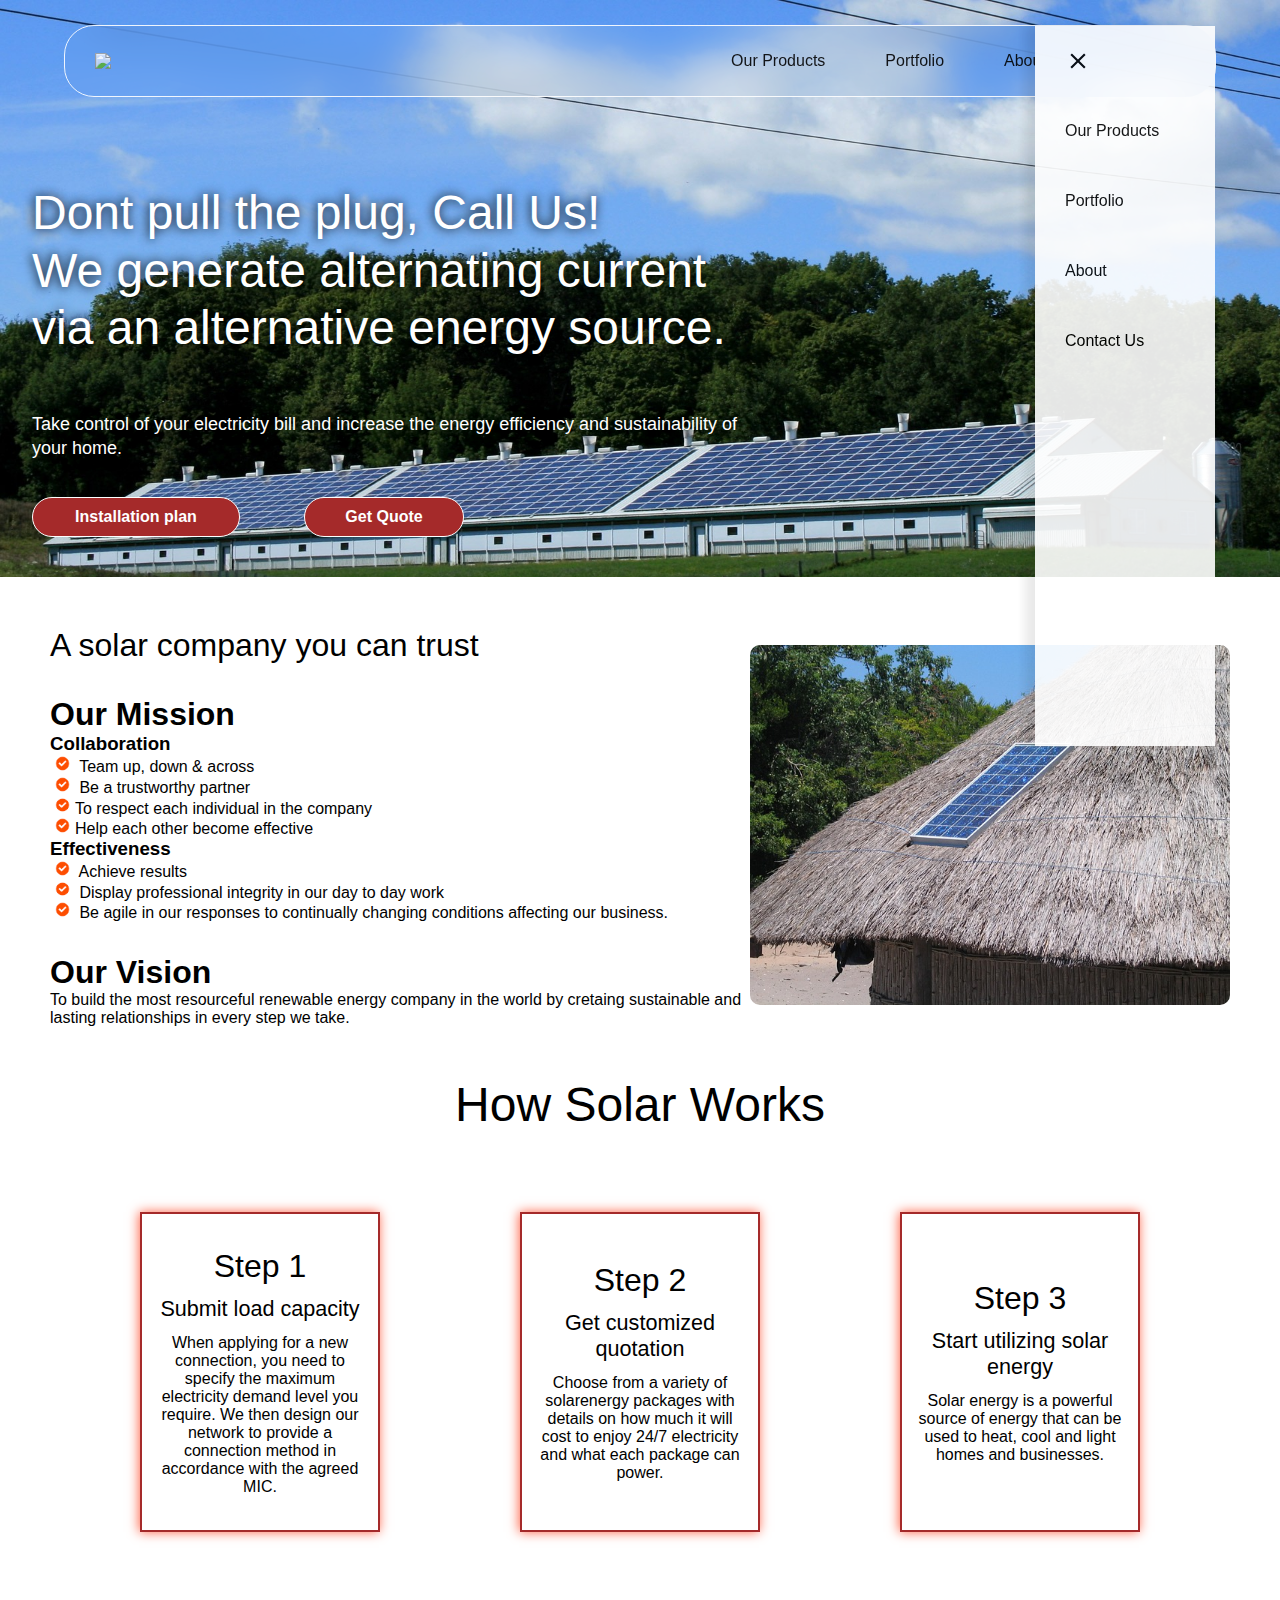
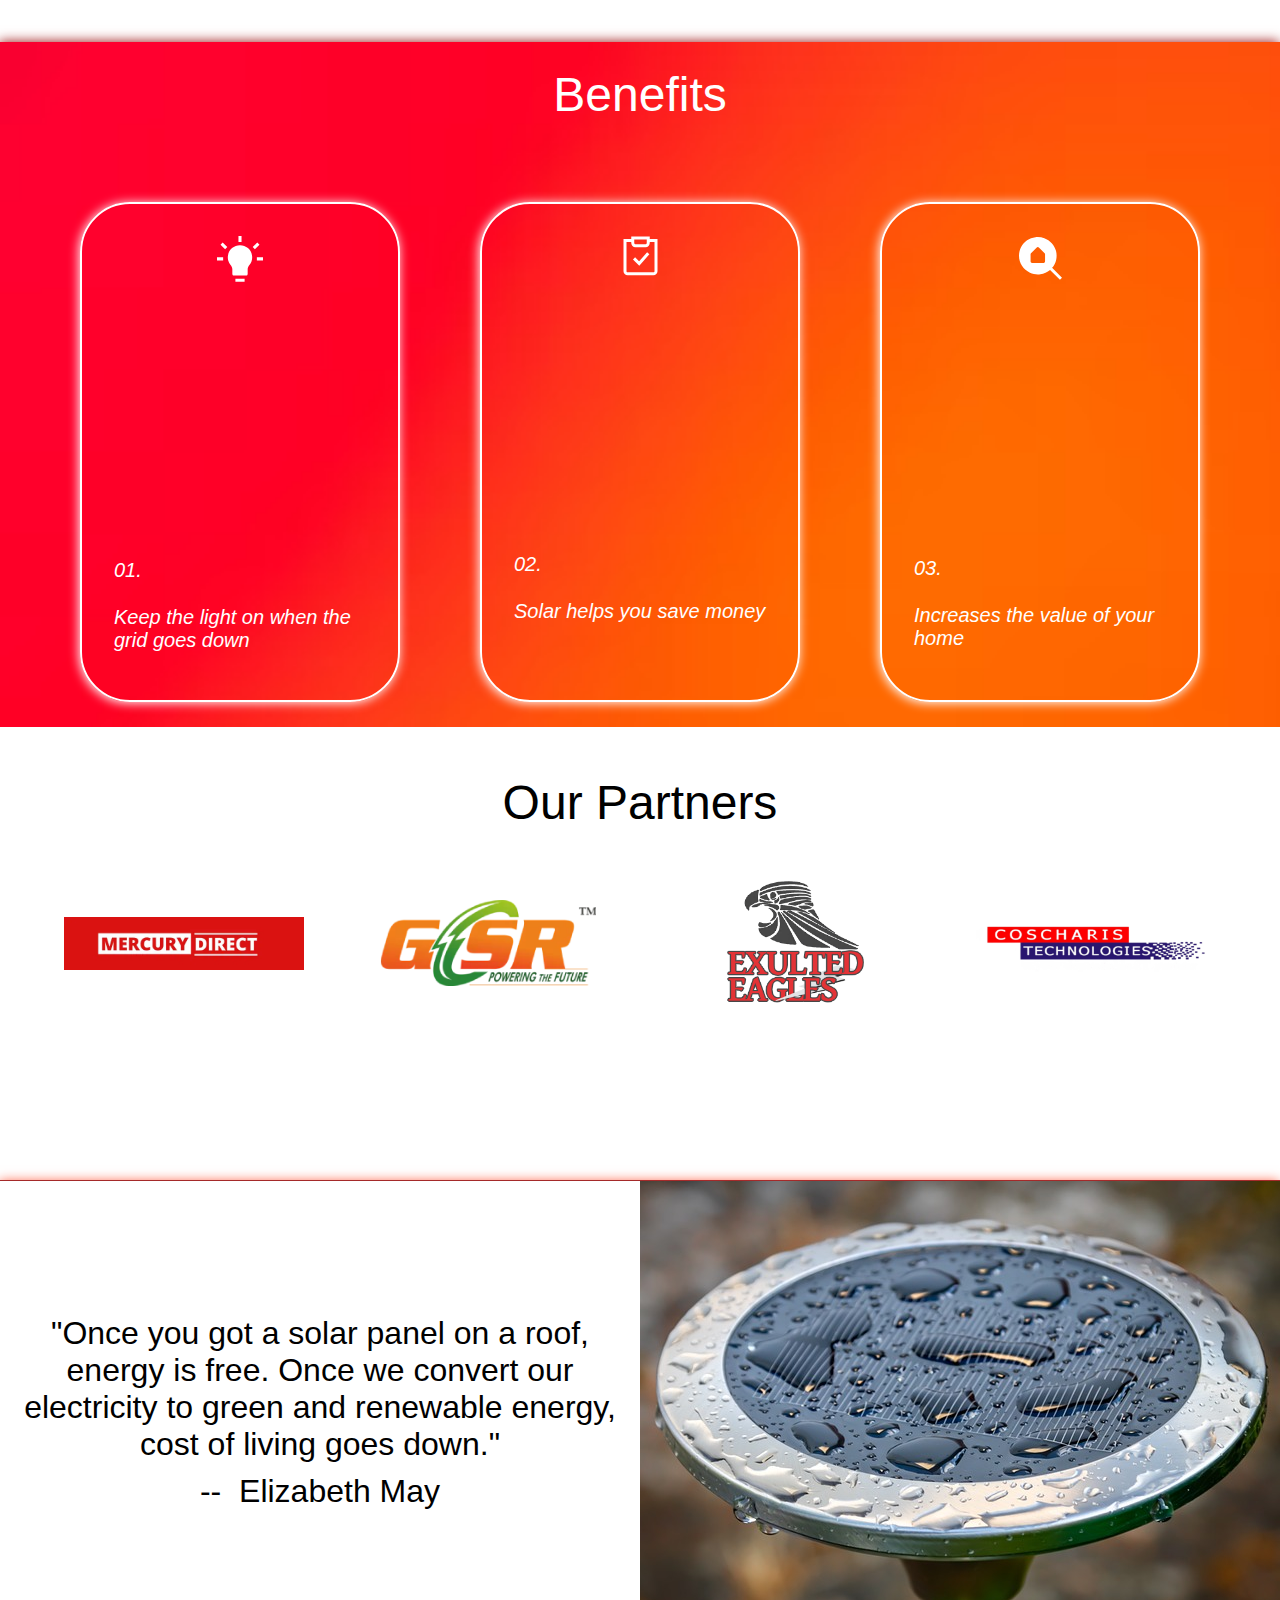
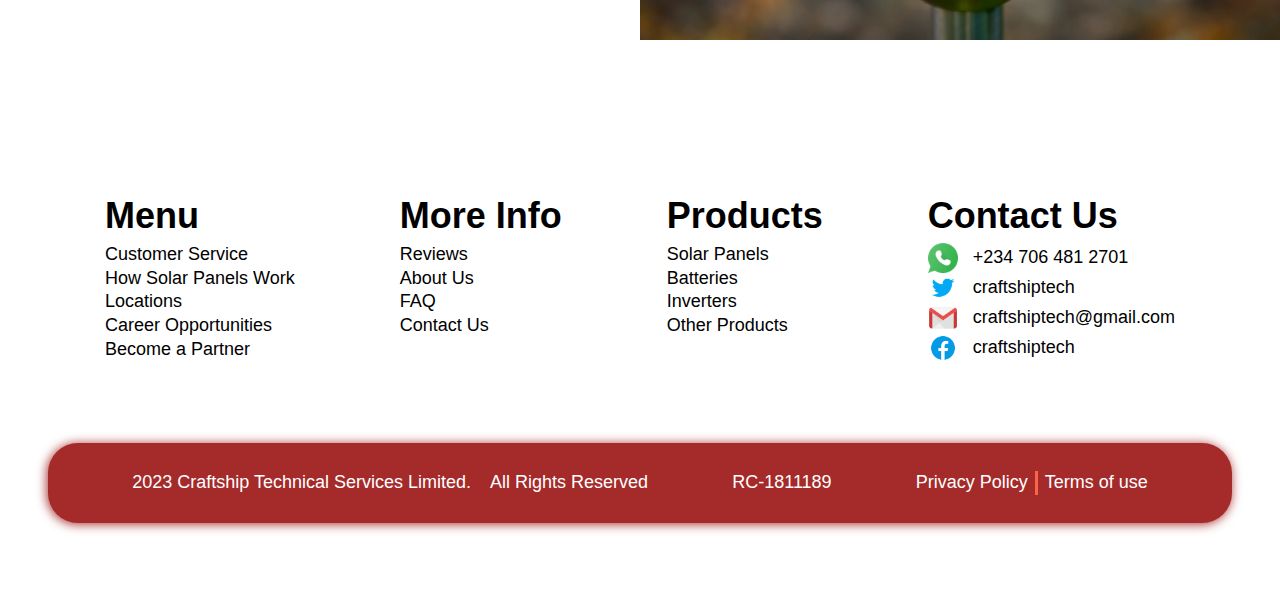
==== index.html @ ee3a2d00 "deployment" ====
<!DOCTYPE html>
 <html lang="en">
    <head>
        <meta charset="utf-8">
        <title>Craftship Technical Services Limited</title>
        <link rel="stylesheet"  href="css/style.css">
        <meta name="viewport" content="width=device-width, initial-scale=1.0"> 
        <link rel="stylesheet" href="file:///E:/fontawesome/css/all.css">

    </head>
    <body>
        <nav>
            <ul class="sidebar">
                <li onclick="hideSidebar()"><a href="#"><svg xmlns="http://www.w3.org/2000/svg" height="26" viewBox="0 -960 960 960" width="26"><path d="m256-200-56-56 224-224-224-224 56-56 224 224 224-224 56 56-224 224 224 224-56 56-224-224-224 224Z"/></svg></a></li>
                <li><a href="products.html">Our Products</a></li>
                <li><a href="portfolio.html">Portfolio</a></li>
                <li><a href="about.html">About</a></li>
                <li><a href="contact.html">Contact Us</a></li>
               
            </ul>
            <ul>
                <li><a href="index.html"><img src="image/IMG_20231031_135004.jpg" ></a></li>
                <li class="hideOnMobile"><a href="products.html">Our Products</a></li>
                <li class="hideOnMobile"><a href="portfolio.html">Portfolio</a></li>
                <li class="hideOnMobile"><a href="about.html">About</a></li>
                <li class="hideOnMobile"><a href="contact.html">Contact Us</a></li>
                <li class="menu-btn" onclick="showSidebar()"><a href="#"><svg xmlns="http://www.w3.org/2000/svg" height="26" viewBox="0 -960 960 960" width="26"><path d="M120-240v-80h720v80H120Zm0-200v-80h720v80H120Zm0-200v-80h720v80H120Z"/></svg></a></li>
            </ul>
        </nav>
        <section>
            <div id="landing-page">
                <div id="motto">
                    Dont pull the plug, Call Us!
                    <br>
                    We generate alternating current via an alternative energy source.
                </div>
                <div id="motto-2">
                Take control of your electricity bill and increase the energy efficiency and 
                sustainability of your home.
                </div>
                <div id="buttons">
                    <div id="btn-1">Installation plan</div>
                    <div id="btn">Get Quote</div>

                </div>
            </div>
            <div id="company-info">
                <div id="block-1">
                    <p class="trust"> A solar company you can trust</p> 
                    <div id="mission">
                        <p id="mission-statement"> <h1>Our Mission</h1></p>
                        <h3>Collaboration</h3>
                        <p class="mission-list"> <img src="image/checkmark3-removebg-preview.png"> Team up, down & across</p>
                        <p class="mission-list"> <img src="image/checkmark3-removebg-preview.png"> Be a trustworthy partner</p> 
                        <p class="mission-list"> <img src="image/checkmark3-removebg-preview.png">To respect each individual in the company</p>
                        <p class="mission-list"> <img src="image/checkmark3-removebg-preview.png">Help each other become effective</p>
                        <h3>Effectiveness</h3>
                        <p class="mission-list"><img src="image/checkmark3-removebg-preview.png"> Achieve results</p>
                        <p class="mission-list"><img src="image/checkmark3-removebg-preview.png"> Display professional integrity in our day to day work</p> 
                      <p class="mission-list"><img src="image/checkmark3-removebg-preview.png"> Be agile in our responses to continually changing conditions affecting our business.</p>
                        
                    </div>
                    <div id="vision">
                        <p id="vision-statement"><h1>Our Vision</h1></p>
                        To build the most resourceful renewable energy company in the world by cretaing sustainable and lasting relationships in every step we take.
                    </div>
                </div>
                <div id="block-2">
                    <img src="image/solar-5.jpg">
                </div>
               
            </div>
            <div id="solar-activation">
                <div id="solar-activation">
                    <p class="solar-activationheading">How Solar Works</p>
                    <div id="steps">
                        <div id="solar-step">
                            <p class="step"> Step 1</p>
                           <p class="sub-topic">Submit load capacity</p> 
                            <p class="step-details">
                                When applying for a new connection, you need to specify the maximum electricity demand level you require. We then design our network to provide a connection method in accordance with the agreed MIC.
                            </p>
                        </div>
                        <div id="solar-step">
                            <p class="step">Step 2</p>
                            <p class="sub-topic">Get customized quotation</p>
                            <p class="step-details"> Choose from a variety of solarenergy packages with details on how much it will cost to enjoy 24/7 electricity and what each package can power.</p>
                        </div>
                        <div id="solar-step">
                            <p class="step">Step 3</p>
                            <p class="sub-topic">Start utilizing solar energy</p>
                            <p class="step-details">
                                Solar energy is a powerful source of energy that can be used to heat, cool and light homes and businesses.
                            </p>
                        </div>
                    </div>
                </div>
            </div>
            <div id="solar-benefits">
                <p class="benefit-header">Benefits</p>
                <div id="benefit-list">
                    <div id="benefit">
                        <img src="image/bulb.svg" alt="bulb">
                        <p class="number-1">01.</p>
                        <p class="number">Keep the light on when the grid goes down</p> 
                    </div>
                    <div id="benefit">
                        <img src="image/checklist.svg" alt="clipboard">
                       <p class="number-1"> 02.</p>
                       <p class="number">Solar helps you save money</p>
                    </div>
                    <div id="benefit">
                        <img src="image/home.svg" alt="home">
                        <p class="number-1">03.</p>
                        <p class="number">Increases the value of your home </p>
                    </div>
                </div>
                </div>
            </div>
           
            <div  id="partnership"> 
                Our Partners
                <div id="partnership-1">
                    <div id="partners"> <img src="image/logo-1.png.webp"> </div>
                    <div id="partners"> <img src="image/logo.webp"></div>
                    <div id="partners"><img src="image/exultedeagles-logo-wide.png"></div>
                    <div id="partners"><img src="image/ct-logo-clear-768x186.png"></div>
                </div>
                
            </div>
            <div id="quote">
                <div id="quote-text">
                    "Once you got a solar panel on a roof, energy is free. Once we convert our electricity to green and renewable energy, cost of living goes down."
                <div class="author"> -- &nbsp;Elizabeth May</div>
                </div>
                <div id="image-section"> <img src="image/small solar.jpg"></div>
                
            </div>
            <div id="main-footer">
                <div id="footer">
                    
                        <!-- <p class="column-header">Menu</p> -->
                        <div id="column-1">
                            <h1>Menu</h1>
                        <div><a href="">Customer Service</a></div>
                        <div><a href="">How Solar Panels Work</a></div>
                        <div><a href="">Locations</a></div>
                        <div><a href="">Career Opportunities</a></div>
                        <div><a href="">Become a Partner</a></div>
                    </div>
                    <div id="column-1">
                        <h1>More Info</h1>
                        <div><a href="">Reviews</a></div>
                        <div><a href="about.html">About Us</a></div>
                        <div><a href="faq.html">FAQ</a></div>
                        <div ><a href="contact.html">Contact Us</a></div>
                    </div>
                    <div id="column-1">
                        <h1>Products</h1>
                        <div><a href="">Solar Panels</a></div>
                        <div><a href="">Batteries</a></div>
                        <div><a href="">Inverters</a></div>
                        <div><a href="">Other Products</a></div>
                    </div>
                    <div id="column-1">
                        <h1> Contact Us</h1>
                        <div id="social-media"><img src="image/whatsaapp.png">
                            +234 706 481 2701
                        </div>
                        <div id="social-media"><img src="image/twitter.png">
                            craftshiptech
                        </div>
                        <div id="social-media"><img src="image/gmail logo.png">
                        craftshiptech@gmail.com
                        </div>
                        <div id="social-media">
                            <img src="image/facebook.png">
                          craftshiptech
                        </div>
                    </div>

                </div>
                <div id="footer-2">
                    <div>
                        2023 Craftship Technical Services Limited.&nbsp; &nbsp; All Rights Reserved
                    </div>
                    <div>
                        RC-1811189
                    </div>
                    <div id="terms-conditions">
                        <div id="privacy">
                            Privacy Policy
                        </div>
                        <div id="terms">
                            Terms of use
                        </div>
                    </div>
                </div>
            </div>
        </section>
        <script>
            function showSidebar(){
                const sidebar = document.querySelector('.sidebar')
                sidebar.style.display = 'flex'
            }
            function hideSidebar(){
                const sidebar = document.querySelector('.sidebar')
                sidebar.style.display = 'none'
            }
        </script>
    </body>
 </html>
---- css/style.css ----
*{
    margin: 0;
    padding: 0;
    box-sizing: border-box;
    font-family: 'Poppins', sans-serif;
    list-style: none;
}
body{
    background: url(../image/homepage.jpg);
    background-repeat: no-repeat;
    background-size: contain;
    
}
nav{
    backdrop-filter: blur(20px);
    opacity: 0.9;
    margin-right: 5%;
    margin-left: 5% ;
    border-radius: 30px;
    border: 1px solid white;
    margin-top: 0;
    position: fixed;
    top: 25px;
    width: 90%;
    
    
}

nav  a img{
    width: 5rem;
}
   
nav ul{
    width: 100%;
    list-style: none;
    display: flex;
    justify-content: flex-end;
    align-items: center;
}
nav li{
    height: 70px;
}
nav a{
    height: 100%;
    padding: 0 30px;
    text-decoration: none;
    display: flex;
    align-items: center;
    color: black;
}
nav a:hover{
    text-decoration: underline black;
}
nav li:first-child{
    margin-right: auto;
}
.sidebar{
   
    position: fixed;
    top: 0;
    right: 0;
    height: 80vh;
    width: 180px;
    z-index: 999;
    box-shadow: -10px 0 10px rgba(0, 0, 0, 0.1);
    background-color: white;
    display: flex;
    flex-direction: column;
    align-items: flex-start;
    justify-content: flex-start;
}
.sidebar li{
    width: 100%;
}
.sidebar a{
    width: 100%;
}
.menu-btn{
    display: none;
}
@media(max-width:800px){
    .hideOnMobile{
        display: none;
    }
    .menu-btn{
        display: block;
    }
}
@media(max-width:400px){
    .sidebar{
        width: 100%;
    }
}

#landing-page{
    text-align: left;
    padding-top: 4rem;
    padding-left: 2rem;
    width: 60%;
}
#motto{
    color: white;
    font-size: 3rem;
    font-weight: 500;
    line-height: 1.2em;
    text-shadow: -1px 0px 11px #000000;
    font-family: sans-serif, "Neue Montreal";
    margin-bottom: 3.5rem;
    text-align: left;
    margin-top: 7.5rem;
}
#motto-2{
    color: white;
    font-size: 1.125rem;
    line-height: 1.33em;
    text-shadow: 0px 2px 14px #000000;
    margin-bottom: 5%;
}
#btn{
    background-color: brown;
    /* opacity: 0.7; */
    border: 1px solid white;
    border-radius: 20px;
    padding: 10px;
    color: white;
    cursor: pointer;
    font-weight: 700;
    width: 10rem;
    height: 2.5rem;
    text-align: center;
    
}
#btn-1{
background-color: brown;
border: 1px solid white;
border-radius: 20px;
padding: 10px;
color: white;
cursor: pointer;
font-weight: 700;
width: 13rem;
height: 2.5rem;
text-align: center;
margin-right: 4em;
}
#buttons{
    display: flex;
    flex-direction: row;
    align-items: center;
    margin-bottom: 40px;
    
}
#company-info{
    background: white;
    padding: 50px;
    display: flex;
    flex-direction: row;
    justify-content: space-between;
    align-items: center;
    
}

.trust{
    font-size: 2rem;
}
#block-2 img{
    
    border-radius: 10px;
    width: 30rem;
}
#mission-statement{
    font-size: 4rem;
    text-decoration: double black;
    font-style: oblique;

}
#vision-statement{
    font-size: 4rem;
    font-style: oblique;
}
#vision, #mission{
    font-size: 1rem;
    
}
#solar-activation{
    background-color: white;
    padding-bottom: 15px;
}
.solar-activationheading{
    font-size: 3rem;
    text-align: center;
    font-weight: 300;
    
}
#steps{
    display: flex;
    align-items: center;
    flex-direction: row;
    justify-content: space-evenly;
    text-align: center;
    font-size: 1.35rem;
    margin-top: 5rem;
    margin-bottom: 5rem;
    
}
.step{
    text-align: center;
    font-size: 2rem;
    padding-bottom: 0.7rem;
}
#solar-step{
    border: 2px solid brown;
    padding-left: 15px;
    padding-right: 15px;
    /* border-radius: 55px; */
    box-shadow: -1px 0px 11px tomato; 
    width: 15rem;
    height: 20rem;
    display: flex;
    flex-direction: column;
    justify-content: center;
    align-items: center;


}
.step-details{
    font-size: 1rem;
    padding-top: 0.7rem;
}
#solar-benefits{
    text-align: center;
    font-size: 3rem;
    background: white;
    background-image: url(../image/background.avif);
    height: auto;
    background-repeat: no-repeat;
    background-size: cover;
    width: 100%;
    box-shadow: -1px -1px 11px brown;
    color: white;
    padding-top: 25px;
    padding-bottom: 25px;
    
    
}
#benefit-list{
    display: flex;
    flex-direction: row;
    font-size: 1.25rem;
    justify-content: space-evenly;
    margin-top: 5rem;
    font-style: oblique;

}
#benefit{
    
    border: 2px solid white;
    box-shadow: -1px 1px 11px white;
    color: white;
    border-radius: 50px;
    width: 20rem;
    
}
#benefit img{
    display: inline;
    text-align: left;
    padding-top: 2rem;
}
.number{
     padding-bottom: 3rem; 
    text-align: left;
    padding-left: 2rem;
    padding-right: 2rem;
    padding-top: 1.5rem;

}
.number-1{
    padding-top: 17rem;
    text-align: left;
    padding-left: 2rem;
    
}
#partnership{
    background-color: white;
    margin-top: 0;
    color: black;
    font-size: 3rem;
    text-align: center;
    padding-top: 3rem;
    
}

#main-footer{
    background-color: white;
    padding-bottom: 5rem;
    padding-top: 10rem;
    font-size: 1.125rem;
    line-height: 1.33em;
}
#mission{
    padding-bottom: 2rem;
    padding-top: 2rem;
}
#footer-2{
    display: flex;
    flex-direction: row;
    justify-content: space-evenly;
    align-items: center;
    background-color: brown;
    background-size: cover;
    color: white;
    height: 5rem;
    border-radius: 30px;
    margin-right: 3rem;
    margin-left: 3rem;
    /* padding-top: 5rem; */
    box-shadow: -1px 1px 11px brown;
}
#terms-conditions{
    display: flex;
    flex-direction: row;
    justify-content: space-around;
    align-items: center;
}
#privacy{
    border-right: 3px solid tomato;
    padding-right: 7px;
    
   
}
#terms{
    padding-left: 7px;
}
#footer{
    display: flex;
    justify-content: space-evenly;
    padding-bottom: 5rem;
    
}
#column-1 a{
    text-decoration: none;
    color: black;
}
#quote{
    display: flex;
    flex-direction: row;
    justify-content: space-between;
    background-color: white;
    align-items: center;
    border-top: 1px solid brown;
    box-shadow: -1px 1px 11px tomato;
    
}
#quote-text{
    color: black;
    font-size: 2rem;
    text-align: center;
   
}

.author{
    padding-top: 10px;
}
#partnership-1{
    display: flex;
    justify-content: space-evenly;
    flex-direction: row;
    align-items: center;
    margin-top: 3rem;
    padding-bottom: 10rem;
}
#partners img{
    width: 15rem;
   
    
}
#mission-statement h1{
    font-size: 3rem;
}
#vision-statement h1{
    font-size: 3rem;
}
.mission-list img{
    width: 25px;
}
#image-section{
    padding-bottom: 0;
}
#social-media img{
    width: 45px;
    padding-right: 15px;
    cursor: pointer;
}
#social-media{
    font-size: 1.125rem;
    display: flex;
    align-items: center;
}
#column-1 h1{
    padding-bottom: 15px;
}
@media (max-width: 480px){
    body{
        background-size: auto;
    }
    #footer, #social-media {
        font-size: 0.8rem;
    }
    #social-media img{
        width: 2rem;
    }
    #footer-2{
        font-size: 0.8rem;
        margin-right: 0rem;
        margin-left: 0rem;
        border-radius: 3px;
        display: flex;
        flex-direction: column;
        align-items: center;
        justify-content: center;
    }
    #footer{
        display: flex;
        flex-direction: column-reverse;
        text-align: left;
        padding-left: 3rem;
    
    }
    #column-1{
    margin-bottom: 2rem;
    }
}

@media (max-width: 480px) {
    #footer-2{
        font-size: 0.8rem;
        margin-right: 0rem;
        margin-left: 0rem;
        border-radius: 3px;
        display: flex;
        flex-direction: column;
        align-items: center;
        justify-content: center;
        height: auto;
    }
    #footer{
        display: flex;
        flex-direction: column-reverse;
        text-align: left;
        padding-left: 3rem;
    
    }
    #column-1{
        margin-bottom: 2rem;
    }
    #partnership-1{
        display: flex;
        flex-direction: column;
        align-items: center;
        justify-content: center;
    }
    #partners{
        padding-bottom: 3rem;
    }
    #steps{
        display: flex;
        flex-direction: column;
        align-items: center;
        justify-content: center;
    }
    #solar-step{
        margin-bottom: 3rem;
        font-size: 0.8rem;
    }
    #quote{
        display: flex;
        flex-direction: column;
        justify-content: center;
        align-items: center;
    }
    #quote-text{
        font-size: 1rem;
        line-height: 2.4em;
        margin-bottom: 2rem;
    }
    #company-info{
        display: flex;
        flex-direction: column;
        justify-content: center;
        align-items: center;
    }
    #block-1{
        margin-bottom: 2rem;
    }

    #image-section img{
        width: 16rem;
       height: 17rem;
    }
    #block-2 img{
        width: 16rem;
       height: 17rem;
    }
    #benefit-list{
        display: flex;
        flex-direction: column;
        justify-content: center;
        align-items: center;
    }
    #benefit{
        padding-left: 1rem;
        padding-right: 2rem;
        width: 16rem;
        font-size: 0.96rem;
        margin-bottom: 2rem;
        height: 24rem;
    }
    .number-1{
        padding-top: 10rem;
        margin-top: 0;
    }
    #solar-benefits{
        height: auto;
    }
    #landing-page{
        width: 100%;
        text-align: center;
        padding-left: 0;
    }
    #motto{
        font-size: 1.8rem;
        text-align: center;
        margin-bottom: 2rem;
        padding-left: 1rem;
        padding-right: 1rem;
        line-height: 2.5rem;
    }
    #buttons{
        display: flex;
        flex-direction: row;
        align-items: center;
        justify-content: space-around;
        margin-bottom: 40px;
        
    }
    #btn-1, #btn{
        height: 3rem ;
        text-align: center;
        display: flex;
        align-items: center;
        justify-content: center;
    }
    .sub-topic{
        font-size: 1rem;
    }
}
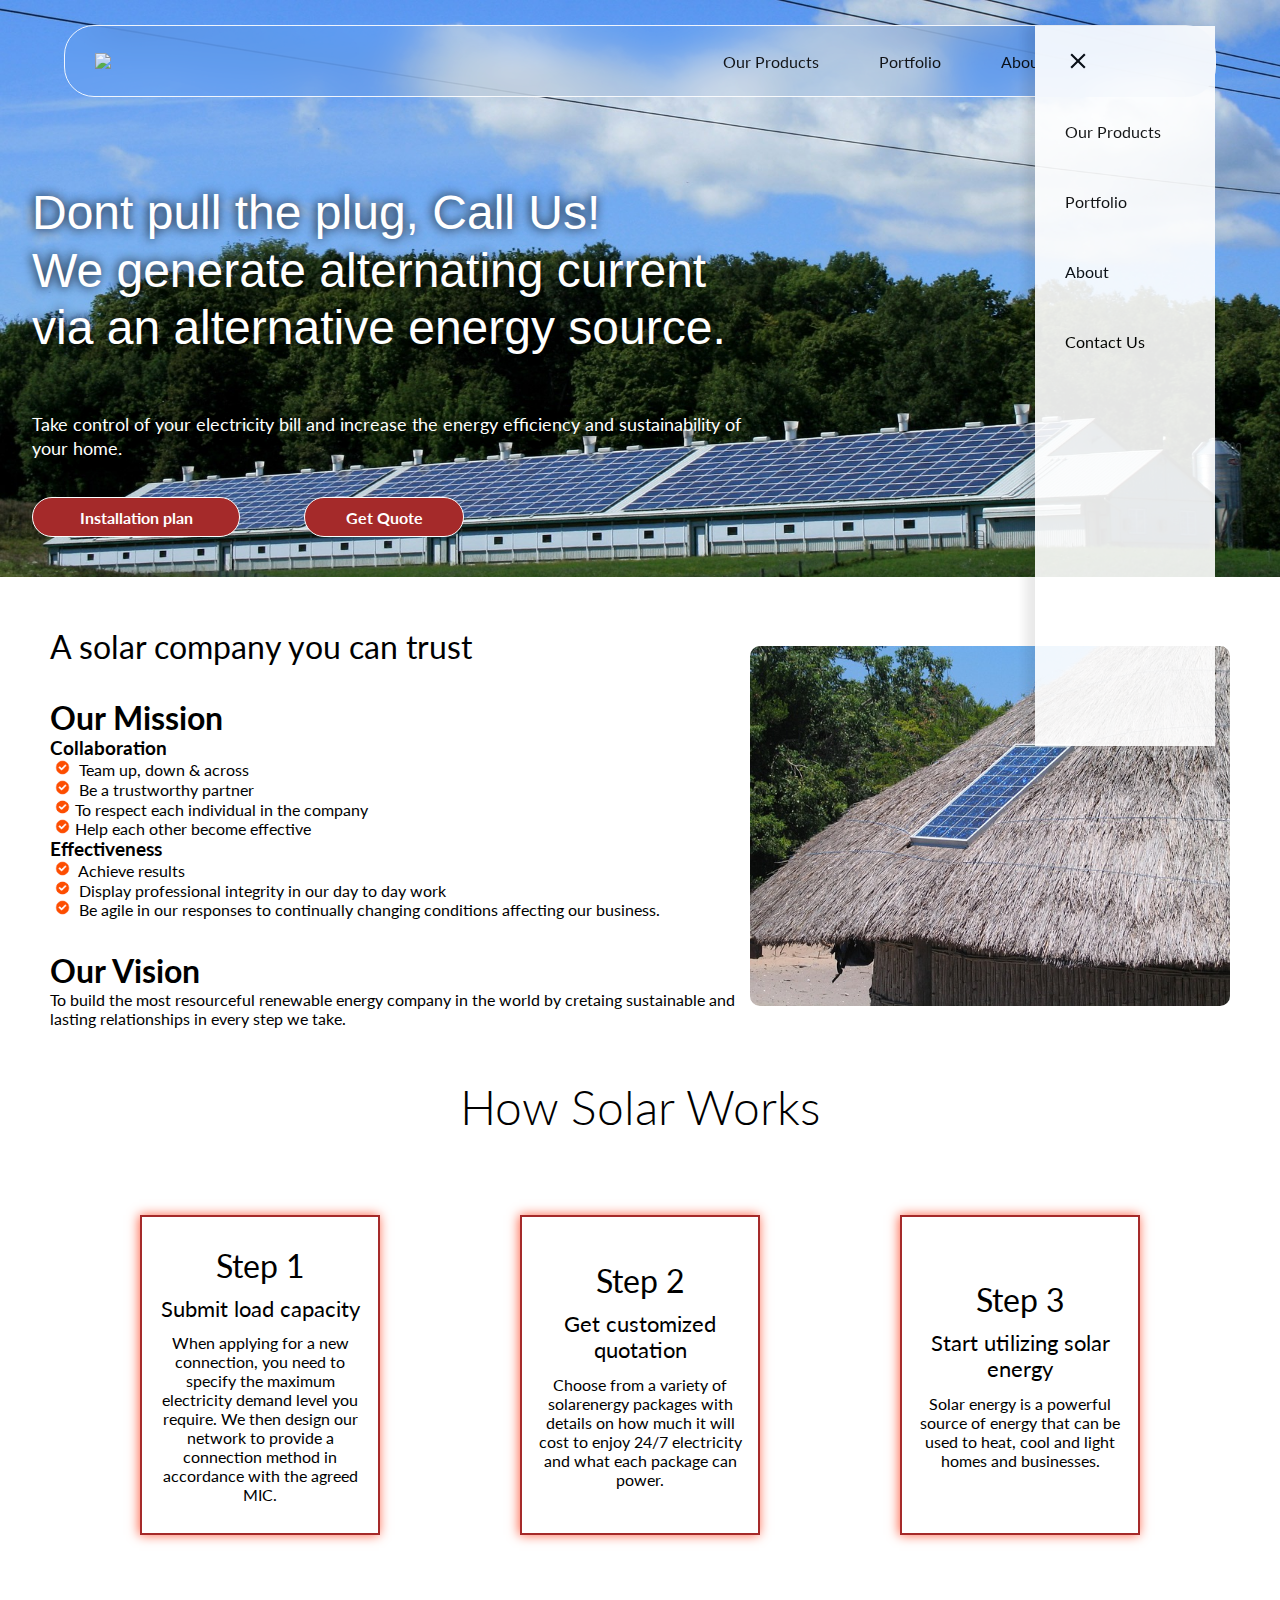
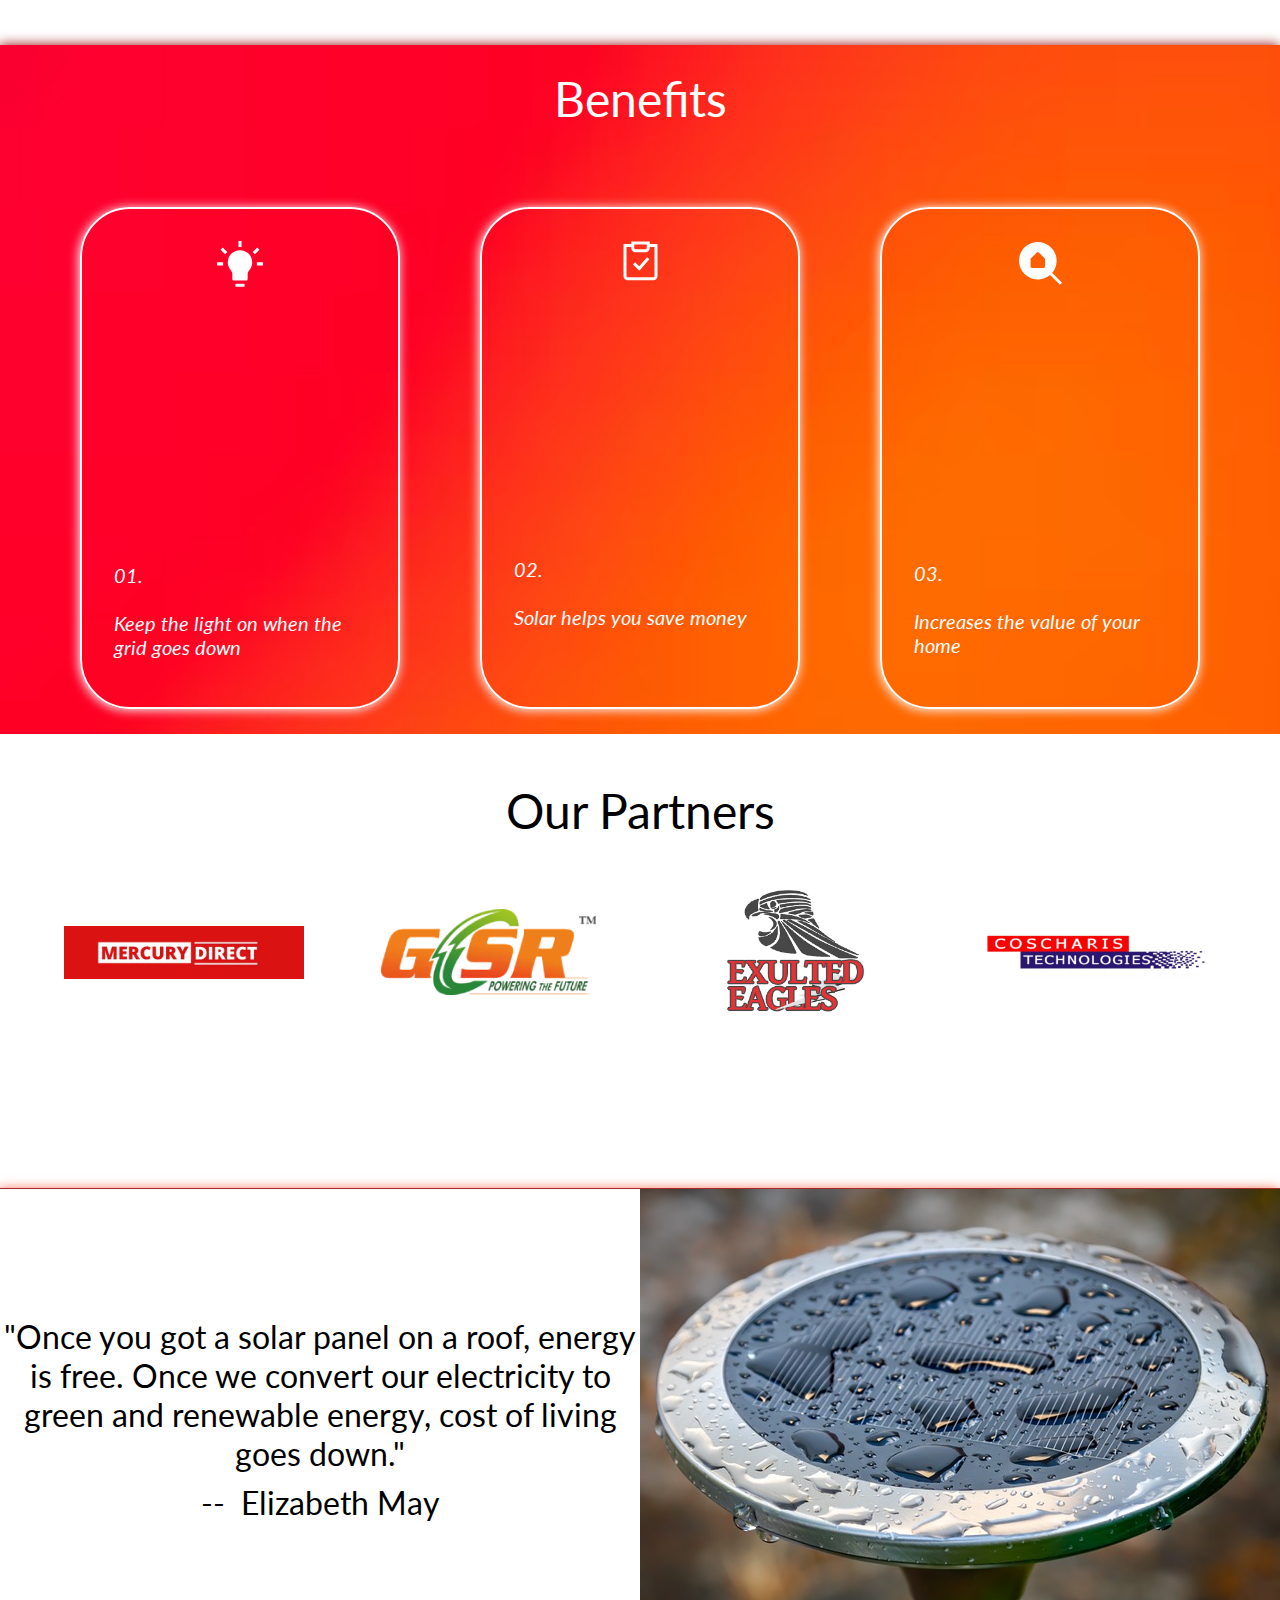
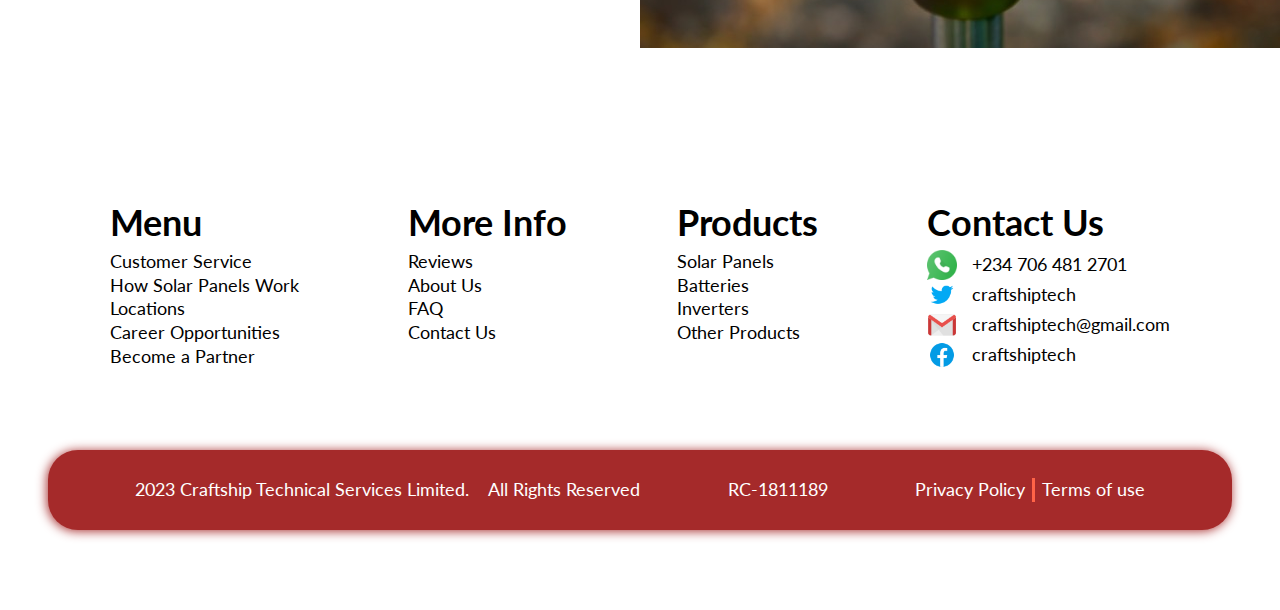
==== commit 66e1b5ef: "Add files via upload" ====
--- a/index.html
+++ b/index.html
@@ -1,212 +1,214 @@
- <!DOCTYPE html>
- <html lang="en">
-    <head>
-        <meta charset="utf-8">
-        <title>Craftship Technical Services Limited</title>
-        <link rel="stylesheet"  href="css/style.css">
-        <meta name="viewport" content="width=device-width, initial-scale=1.0"> 
-        <link rel="stylesheet" href="file:///E:/fontawesome/css/all.css">
-
-    </head>
-    <body>
-        <nav>
-            <ul class="sidebar">
-                <li onclick="hideSidebar()"><a href="#"><svg xmlns="http://www.w3.org/2000/svg" height="26" viewBox="0 -960 960 960" width="26"><path d="m256-200-56-56 224-224-224-224 56-56 224 224 224-224 56 56-224 224 224 224-56 56-224-224-224 224Z"/></svg></a></li>
-                <li><a href="products.html">Our Products</a></li>
-                <li><a href="portfolio.html">Portfolio</a></li>
-                <li><a href="about.html">About</a></li>
-                <li><a href="contact.html">Contact Us</a></li>
-               
-            </ul>
-            <ul>
-                <li><a href="index.html"><img src="image/IMG_20231031_135004.jpg" ></a></li>
-                <li class="hideOnMobile"><a href="products.html">Our Products</a></li>
-                <li class="hideOnMobile"><a href="portfolio.html">Portfolio</a></li>
-                <li class="hideOnMobile"><a href="about.html">About</a></li>
-                <li class="hideOnMobile"><a href="contact.html">Contact Us</a></li>
-                <li class="menu-btn" onclick="showSidebar()"><a href="#"><svg xmlns="http://www.w3.org/2000/svg" height="26" viewBox="0 -960 960 960" width="26"><path d="M120-240v-80h720v80H120Zm0-200v-80h720v80H120Zm0-200v-80h720v80H120Z"/></svg></a></li>
-            </ul>
-        </nav>
-        <section>
-            <div id="landing-page">
-                <div id="motto">
-                    Dont pull the plug, Call Us!
-                    <br>
-                    We generate alternating current via an alternative energy source.
-                </div>
-                <div id="motto-2">
-                Take control of your electricity bill and increase the energy efficiency and 
-                sustainability of your home.
-                </div>
-                <div id="buttons">
-                    <div id="btn-1">Installation plan</div>
-                    <div id="btn">Get Quote</div>
-
-                </div>
-            </div>
-            <div id="company-info">
-                <div id="block-1">
-                    <p class="trust"> A solar company you can trust</p> 
-                    <div id="mission">
-                        <p id="mission-statement"> <h1>Our Mission</h1></p>
-                        <h3>Collaboration</h3>
-                        <p class="mission-list"> <img src="image/checkmark3-removebg-preview.png"> Team up, down & across</p>
-                        <p class="mission-list"> <img src="image/checkmark3-removebg-preview.png"> Be a trustworthy partner</p> 
-                        <p class="mission-list"> <img src="image/checkmark3-removebg-preview.png">To respect each individual in the company</p>
-                        <p class="mission-list"> <img src="image/checkmark3-removebg-preview.png">Help each other become effective</p>
-                        <h3>Effectiveness</h3>
-                        <p class="mission-list"><img src="image/checkmark3-removebg-preview.png"> Achieve results</p>
-                        <p class="mission-list"><img src="image/checkmark3-removebg-preview.png"> Display professional integrity in our day to day work</p> 
-                      <p class="mission-list"><img src="image/checkmark3-removebg-preview.png"> Be agile in our responses to continually changing conditions affecting our business.</p>
-                        
-                    </div>
-                    <div id="vision">
-                        <p id="vision-statement"><h1>Our Vision</h1></p>
-                        To build the most resourceful renewable energy company in the world by cretaing sustainable and lasting relationships in every step we take.
-                    </div>
-                </div>
-                <div id="block-2">
-                    <img src="image/solar-5.jpg">
-                </div>
-               
-            </div>
-            <div id="solar-activation">
-                <div id="solar-activation">
-                    <p class="solar-activationheading">How Solar Works</p>
-                    <div id="steps">
-                        <div id="solar-step">
-                            <p class="step"> Step 1</p>
-                           <p class="sub-topic">Submit load capacity</p> 
-                            <p class="step-details">
-                                When applying for a new connection, you need to specify the maximum electricity demand level you require. We then design our network to provide a connection method in accordance with the agreed MIC.
-                            </p>
-                        </div>
-                        <div id="solar-step">
-                            <p class="step">Step 2</p>
-                            <p class="sub-topic">Get customized quotation</p>
-                            <p class="step-details"> Choose from a variety of solarenergy packages with details on how much it will cost to enjoy 24/7 electricity and what each package can power.</p>
-                        </div>
-                        <div id="solar-step">
-                            <p class="step">Step 3</p>
-                            <p class="sub-topic">Start utilizing solar energy</p>
-                            <p class="step-details">
-                                Solar energy is a powerful source of energy that can be used to heat, cool and light homes and businesses.
-                            </p>
-                        </div>
-                    </div>
-                </div>
-            </div>
-            <div id="solar-benefits">
-                <p class="benefit-header">Benefits</p>
-                <div id="benefit-list">
-                    <div id="benefit">
-                        <img src="image/bulb.svg" alt="bulb">
-                        <p class="number-1">01.</p>
-                        <p class="number">Keep the light on when the grid goes down</p> 
-                    </div>
-                    <div id="benefit">
-                        <img src="image/checklist.svg" alt="clipboard">
-                       <p class="number-1"> 02.</p>
-                       <p class="number">Solar helps you save money</p>
-                    </div>
-                    <div id="benefit">
-                        <img src="image/home.svg" alt="home">
-                        <p class="number-1">03.</p>
-                        <p class="number">Increases the value of your home </p>
-                    </div>
-                </div>
-                </div>
-            </div>
-           
-            <div  id="partnership"> 
-                Our Partners
-                <div id="partnership-1">
-                    <div id="partners"> <img src="image/logo-1.png.webp"> </div>
-                    <div id="partners"> <img src="image/logo.webp"></div>
-                    <div id="partners"><img src="image/exultedeagles-logo-wide.png"></div>
-                    <div id="partners"><img src="image/ct-logo-clear-768x186.png"></div>
-                </div>
-                
-            </div>
-            <div id="quote">
-                <div id="quote-text">
-                    "Once you got a solar panel on a roof, energy is free. Once we convert our electricity to green and renewable energy, cost of living goes down."
-                <div class="author"> -- &nbsp;Elizabeth May</div>
-                </div>
-                <div id="image-section"> <img src="image/small solar.jpg"></div>
-                
-            </div>
-            <div id="main-footer">
-                <div id="footer">
-                    
-                        <!-- <p class="column-header">Menu</p> -->
-                        <div id="column-1">
-                            <h1>Menu</h1>
-                        <div><a href="">Customer Service</a></div>
-                        <div><a href="">How Solar Panels Work</a></div>
-                        <div><a href="">Locations</a></div>
-                        <div><a href="">Career Opportunities</a></div>
-                        <div><a href="">Become a Partner</a></div>
-                    </div>
-                    <div id="column-1">
-                        <h1>More Info</h1>
-                        <div><a href="">Reviews</a></div>
-                        <div><a href="about.html">About Us</a></div>
-                        <div><a href="faq.html">FAQ</a></div>
-                        <div ><a href="contact.html">Contact Us</a></div>
-                    </div>
-                    <div id="column-1">
-                        <h1>Products</h1>
-                        <div><a href="">Solar Panels</a></div>
-                        <div><a href="">Batteries</a></div>
-                        <div><a href="">Inverters</a></div>
-                        <div><a href="">Other Products</a></div>
-                    </div>
-                    <div id="column-1">
-                        <h1> Contact Us</h1>
-                        <div id="social-media"><img src="image/whatsaapp.png">
-                            +234 706 481 2701
-                        </div>
-                        <div id="social-media"><img src="image/twitter.png">
-                            craftshiptech
-                        </div>
-                        <div id="social-media"><img src="image/gmail logo.png">
-                        craftshiptech@gmail.com
-                        </div>
-                        <div id="social-media">
-                            <img src="image/facebook.png">
-                          craftshiptech
-                        </div>
-                    </div>
-
-                </div>
-                <div id="footer-2">
-                    <div>
-                        2023 Craftship Technical Services Limited.&nbsp; &nbsp; All Rights Reserved
-                    </div>
-                    <div>
-                        RC-1811189
-                    </div>
-                    <div id="terms-conditions">
-                        <div id="privacy">
-                            Privacy Policy
-                        </div>
-                        <div id="terms">
-                            Terms of use
-                        </div>
-                    </div>
-                </div>
-            </div>
-        </section>
-        <script>
-            function showSidebar(){
-                const sidebar = document.querySelector('.sidebar')
-                sidebar.style.display = 'flex'
-            }
-            function hideSidebar(){
-                const sidebar = document.querySelector('.sidebar')
-                sidebar.style.display = 'none'
-            }
-        </script>
-    </body>
+ <!DOCTYPE html>
+ <html lang="en">
+    <head>
+        <meta charset="utf-8">
+        <title>Craftship Technical Services Limited</title>
+        <link rel="stylesheet"  href="css/style.css">
+        <meta name="viewport" content="width=device-width, initial-scale=1.0"> 
+        <link rel="preconnect" href="https://fonts.googleapis.com">
+        <link rel="preconnect" href="https://fonts.gstatic.com" crossorigin>
+        <link href="https://fonts.googleapis.com/css2?family=Lato:ital,wght@0,100;0,300;0,400;0,700;0,900;1,100;1,300;1,400;1,700;1,900&display=swap" rel="stylesheet">
+
+    </head>
+    <body>
+        <nav>
+            <ul class="sidebar">
+                <li onclick="hideSidebar()"><a href="#"><svg xmlns="http://www.w3.org/2000/svg" height="26" viewBox="0 -960 960 960" width="26"><path d="m256-200-56-56 224-224-224-224 56-56 224 224 224-224 56 56-224 224 224 224-56 56-224-224-224 224Z"/></svg></a></li>
+                <li><a href="products.html">Our Products</a></li>
+                <li><a href="portfolio.html">Portfolio</a></li>
+                <li><a href="about.html">About</a></li>
+                <li><a href="contact.html">Contact Us</a></li>
+               
+            </ul>
+            <ul>
+                <li><a href="index.html"><img src="image/IMG_20231031_135004.jpg" ></a></li>
+                <li class="hideOnMobile"><a href="products.html">Our Products</a></li>
+                <li class="hideOnMobile"><a href="portfolio.html">Portfolio</a></li>
+                <li class="hideOnMobile"><a href="about.html">About</a></li>
+                <li class="hideOnMobile"><a href="contact.html">Contact Us</a></li>
+                <li class="menu-btn" onclick="showSidebar()"><a href="#"><svg xmlns="http://www.w3.org/2000/svg" height="26" viewBox="0 -960 960 960" width="26"><path d="M120-240v-80h720v80H120Zm0-200v-80h720v80H120Zm0-200v-80h720v80H120Z"/></svg></a></li>
+            </ul>
+        </nav>
+        <section>
+            <div id="landing-page">
+                <div id="motto">
+                    Dont pull the plug, Call Us!
+                    <br>
+                    We generate alternating current via an alternative energy source.
+                </div>
+                <div id="motto-2">
+                Take control of your electricity bill and increase the energy efficiency and 
+                sustainability of your home.
+                </div>
+                <div id="buttons">
+                    <div id="btn-1">Installation plan</div>
+                    <div id="btn">Get Quote</div>
+
+                </div>
+            </div>
+            <div id="company-info">
+                <div id="block-1">
+                    <p class="trust"> A solar company you can trust</p> 
+                    <div id="mission">
+                        <p id="mission-statement"> <h1>Our Mission</h1></p>
+                        <h3>Collaboration</h3>
+                        <p class="mission-list"> <img src="image/checkmark3-removebg-preview.png"> Team up, down & across</p>
+                        <p class="mission-list"> <img src="image/checkmark3-removebg-preview.png"> Be a trustworthy partner</p> 
+                        <p class="mission-list"> <img src="image/checkmark3-removebg-preview.png">To respect each individual in the company</p>
+                        <p class="mission-list"> <img src="image/checkmark3-removebg-preview.png">Help each other become effective</p>
+                        <h3>Effectiveness</h3>
+                        <p class="mission-list"><img src="image/checkmark3-removebg-preview.png"> Achieve results</p>
+                        <p class="mission-list"><img src="image/checkmark3-removebg-preview.png"> Display professional integrity in our day to day work</p> 
+                      <p class="mission-list"><img src="image/checkmark3-removebg-preview.png"> Be agile in our responses to continually changing conditions affecting our business.</p>
+                        
+                    </div>
+                    <div id="vision">
+                        <p id="vision-statement"><h1>Our Vision</h1></p>
+                        To build the most resourceful renewable energy company in the world by cretaing sustainable and lasting relationships in every step we take.
+                    </div>
+                </div>
+                <div id="block-2">
+                    <img src="image/solar-5.jpg">
+                </div>
+               
+            </div>
+            <div id="solar-activation">
+                <div id="solar-activation">
+                    <p class="solar-activationheading">How Solar Works</p>
+                    <div id="steps">
+                        <div id="solar-step">
+                            <p class="step"> Step 1</p>
+                           <p class="sub-topic">Submit load capacity</p> 
+                            <p class="step-details">
+                                When applying for a new connection, you need to specify the maximum electricity demand level you require. We then design our network to provide a connection method in accordance with the agreed MIC.
+                            </p>
+                        </div>
+                        <div id="solar-step">
+                            <p class="step">Step 2</p>
+                            <p class="sub-topic">Get customized quotation</p>
+                            <p class="step-details"> Choose from a variety of solarenergy packages with details on how much it will cost to enjoy 24/7 electricity and what each package can power.</p>
+                        </div>
+                        <div id="solar-step">
+                            <p class="step">Step 3</p>
+                            <p class="sub-topic">Start utilizing solar energy</p>
+                            <p class="step-details">
+                                Solar energy is a powerful source of energy that can be used to heat, cool and light homes and businesses.
+                            </p>
+                        </div>
+                    </div>
+                </div>
+            </div>
+            <div id="solar-benefits">
+                <p class="benefit-header">Benefits</p>
+                <div id="benefit-list">
+                    <div id="benefit">
+                        <img src="image/bulb.svg" alt="bulb">
+                        <p class="number-1">01.</p>
+                        <p class="number">Keep the light on when the grid goes down</p> 
+                    </div>
+                    <div id="benefit">
+                        <img src="image/checklist.svg" alt="clipboard">
+                       <p class="number-1"> 02.</p>
+                       <p class="number">Solar helps you save money</p>
+                    </div>
+                    <div id="benefit">
+                        <img src="image/home.svg" alt="home">
+                        <p class="number-1">03.</p>
+                        <p class="number">Increases the value of your home </p>
+                    </div>
+                </div>
+                </div>
+            </div>
+           
+            <div  id="partnership"> 
+                Our Partners
+                <div id="partnership-1">
+                    <div id="partners"> <img src="image/logo-1.png.webp"> </div>
+                    <div id="partners"> <img src="image/logo.webp"></div>
+                    <div id="partners"><img src="image/exultedeagles-logo-wide.png"></div>
+                    <div id="partners"><img src="image/ct-logo-clear-768x186.png"></div>
+                </div>
+                
+            </div>
+            <div id="quote">
+                <div id="quote-text">
+                    "Once you got a solar panel on a roof, energy is free. Once we convert our electricity to green and renewable energy, cost of living goes down."
+                <div class="author"> -- &nbsp;Elizabeth May</div>
+                </div>
+                <div id="image-section"> <img src="image/small solar.jpg"></div>
+                
+            </div>
+            <div id="main-footer">
+                <div id="footer">
+                    
+                        <!-- <p class="column-header">Menu</p> -->
+                        <div id="column-1">
+                            <h1>Menu</h1>
+                        <div><a href="">Customer Service</a></div>
+                        <div><a href="">How Solar Panels Work</a></div>
+                        <div><a href="">Locations</a></div>
+                        <div><a href="">Career Opportunities</a></div>
+                        <div><a href="">Become a Partner</a></div>
+                    </div>
+                    <div id="column-1">
+                        <h1>More Info</h1>
+                        <div><a href="">Reviews</a></div>
+                        <div><a href="about.html">About Us</a></div>
+                        <div><a href="faq.html">FAQ</a></div>
+                        <div ><a href="contact.html">Contact Us</a></div>
+                    </div>
+                    <div id="column-1">
+                        <h1>Products</h1>
+                        <div><a href="">Solar Panels</a></div>
+                        <div><a href="">Batteries</a></div>
+                        <div><a href="">Inverters</a></div>
+                        <div><a href="">Other Products</a></div>
+                    </div>
+                    <div id="column-1">
+                        <h1> Contact Us</h1>
+                        <div id="social-media"><img src="image/whatsaapp.png">
+                            +234 706 481 2701
+                        </div>
+                        <div id="social-media"><img src="image/twitter.png">
+                            craftshiptech
+                        </div>
+                        <div id="social-media"><img src="image/gmail logo.png">
+                        craftshiptech@gmail.com
+                        </div>
+                        <div id="social-media">
+                            <img src="image/facebook.png">
+                          craftshiptech
+                        </div>
+                    </div>
+
+                </div>
+                <div id="footer-2">
+                    <div>
+                        2023 Craftship Technical Services Limited.&nbsp; &nbsp; All Rights Reserved
+                    </div>
+                    <div>
+                        RC-1811189
+                    </div>
+                    <div id="terms-conditions">
+                        <div id="privacy">
+                            Privacy Policy
+                        </div>
+                        <div id="terms">
+                            Terms of use
+                        </div>
+                    </div>
+                </div>
+            </div>
+        </section>
+        <script>
+            function showSidebar(){
+                const sidebar = document.querySelector('.sidebar')
+                sidebar.style.display = 'flex'
+            }
+            function hideSidebar(){
+                const sidebar = document.querySelector('.sidebar')
+                sidebar.style.display = 'none'
+            }
+        </script>
+    </body>
  </html>--- a/css/style.css
+++ b/css/style.css
@@ -1,556 +1,556 @@
-*{
-    margin: 0;
-    padding: 0;
-    box-sizing: border-box;
-    font-family: 'Poppins', sans-serif;
-    list-style: none;
-}
-body{
-    background: url(../image/homepage.jpg);
-    background-repeat: no-repeat;
-    background-size: contain;
-    
-}
-nav{
-    backdrop-filter: blur(20px);
-    opacity: 0.9;
-    margin-right: 5%;
-    margin-left: 5% ;
-    border-radius: 30px;
-    border: 1px solid white;
-    margin-top: 0;
-    position: fixed;
-    top: 25px;
-    width: 90%;
-    
-    
-}
-
-nav  a img{
-    width: 5rem;
-}
-   
-nav ul{
-    width: 100%;
-    list-style: none;
-    display: flex;
-    justify-content: flex-end;
-    align-items: center;
-}
-nav li{
-    height: 70px;
-}
-nav a{
-    height: 100%;
-    padding: 0 30px;
-    text-decoration: none;
-    display: flex;
-    align-items: center;
-    color: black;
-}
-nav a:hover{
-    text-decoration: underline black;
-}
-nav li:first-child{
-    margin-right: auto;
-}
-.sidebar{
-   
-    position: fixed;
-    top: 0;
-    right: 0;
-    height: 80vh;
-    width: 180px;
-    z-index: 999;
-    box-shadow: -10px 0 10px rgba(0, 0, 0, 0.1);
-    background-color: white;
-    display: flex;
-    flex-direction: column;
-    align-items: flex-start;
-    justify-content: flex-start;
-}
-.sidebar li{
-    width: 100%;
-}
-.sidebar a{
-    width: 100%;
-}
-.menu-btn{
-    display: none;
-}
-@media(max-width:800px){
-    .hideOnMobile{
-        display: none;
-    }
-    .menu-btn{
-        display: block;
-    }
-}
-@media(max-width:400px){
-    .sidebar{
-        width: 100%;
-    }
-}
-
-#landing-page{
-    text-align: left;
-    padding-top: 4rem;
-    padding-left: 2rem;
-    width: 60%;
-}
-#motto{
-    color: white;
-    font-size: 3rem;
-    font-weight: 500;
-    line-height: 1.2em;
-    text-shadow: -1px 0px 11px #000000;
-    font-family: sans-serif, "Neue Montreal";
-    margin-bottom: 3.5rem;
-    text-align: left;
-    margin-top: 7.5rem;
-}
-#motto-2{
-    color: white;
-    font-size: 1.125rem;
-    line-height: 1.33em;
-    text-shadow: 0px 2px 14px #000000;
-    margin-bottom: 5%;
-}
-#btn{
-    background-color: brown;
-    /* opacity: 0.7; */
-    border: 1px solid white;
-    border-radius: 20px;
-    padding: 10px;
-    color: white;
-    cursor: pointer;
-    font-weight: 700;
-    width: 10rem;
-    height: 2.5rem;
-    text-align: center;
-    
-}
-#btn-1{
-background-color: brown;
-border: 1px solid white;
-border-radius: 20px;
-padding: 10px;
-color: white;
-cursor: pointer;
-font-weight: 700;
-width: 13rem;
-height: 2.5rem;
-text-align: center;
-margin-right: 4em;
-}
-#buttons{
-    display: flex;
-    flex-direction: row;
-    align-items: center;
-    margin-bottom: 40px;
-    
-}
-#company-info{
-    background: white;
-    padding: 50px;
-    display: flex;
-    flex-direction: row;
-    justify-content: space-between;
-    align-items: center;
-    
-}
-
-.trust{
-    font-size: 2rem;
-}
-#block-2 img{
-    
-    border-radius: 10px;
-    width: 30rem;
-}
-#mission-statement{
-    font-size: 4rem;
-    text-decoration: double black;
-    font-style: oblique;
-
-}
-#vision-statement{
-    font-size: 4rem;
-    font-style: oblique;
-}
-#vision, #mission{
-    font-size: 1rem;
-    
-}
-#solar-activation{
-    background-color: white;
-    padding-bottom: 15px;
-}
-.solar-activationheading{
-    font-size: 3rem;
-    text-align: center;
-    font-weight: 300;
-    
-}
-#steps{
-    display: flex;
-    align-items: center;
-    flex-direction: row;
-    justify-content: space-evenly;
-    text-align: center;
-    font-size: 1.35rem;
-    margin-top: 5rem;
-    margin-bottom: 5rem;
-    
-}
-.step{
-    text-align: center;
-    font-size: 2rem;
-    padding-bottom: 0.7rem;
-}
-#solar-step{
-    border: 2px solid brown;
-    padding-left: 15px;
-    padding-right: 15px;
-    /* border-radius: 55px; */
-    box-shadow: -1px 0px 11px tomato; 
-    width: 15rem;
-    height: 20rem;
-    display: flex;
-    flex-direction: column;
-    justify-content: center;
-    align-items: center;
-
-
-}
-.step-details{
-    font-size: 1rem;
-    padding-top: 0.7rem;
-}
-#solar-benefits{
-    text-align: center;
-    font-size: 3rem;
-    background: white;
-    background-image: url(../image/background.avif);
-    height: auto;
-    background-repeat: no-repeat;
-    background-size: cover;
-    width: 100%;
-    box-shadow: -1px -1px 11px brown;
-    color: white;
-    padding-top: 25px;
-    padding-bottom: 25px;
-    
-    
-}
-#benefit-list{
-    display: flex;
-    flex-direction: row;
-    font-size: 1.25rem;
-    justify-content: space-evenly;
-    margin-top: 5rem;
-    font-style: oblique;
-
-}
-#benefit{
-    
-    border: 2px solid white;
-    box-shadow: -1px 1px 11px white;
-    color: white;
-    border-radius: 50px;
-    width: 20rem;
-    
-}
-#benefit img{
-    display: inline;
-    text-align: left;
-    padding-top: 2rem;
-}
-.number{
-     padding-bottom: 3rem; 
-    text-align: left;
-    padding-left: 2rem;
-    padding-right: 2rem;
-    padding-top: 1.5rem;
-
-}
-.number-1{
-    padding-top: 17rem;
-    text-align: left;
-    padding-left: 2rem;
-    
-}
-#partnership{
-    background-color: white;
-    margin-top: 0;
-    color: black;
-    font-size: 3rem;
-    text-align: center;
-    padding-top: 3rem;
-    
-}
-
-#main-footer{
-    background-color: white;
-    padding-bottom: 5rem;
-    padding-top: 10rem;
-    font-size: 1.125rem;
-    line-height: 1.33em;
-}
-#mission{
-    padding-bottom: 2rem;
-    padding-top: 2rem;
-}
-#footer-2{
-    display: flex;
-    flex-direction: row;
-    justify-content: space-evenly;
-    align-items: center;
-    background-color: brown;
-    background-size: cover;
-    color: white;
-    height: 5rem;
-    border-radius: 30px;
-    margin-right: 3rem;
-    margin-left: 3rem;
-    /* padding-top: 5rem; */
-    box-shadow: -1px 1px 11px brown;
-}
-#terms-conditions{
-    display: flex;
-    flex-direction: row;
-    justify-content: space-around;
-    align-items: center;
-}
-#privacy{
-    border-right: 3px solid tomato;
-    padding-right: 7px;
-    
-   
-}
-#terms{
-    padding-left: 7px;
-}
-#footer{
-    display: flex;
-    justify-content: space-evenly;
-    padding-bottom: 5rem;
-    
-}
-#column-1 a{
-    text-decoration: none;
-    color: black;
-}
-#quote{
-    display: flex;
-    flex-direction: row;
-    justify-content: space-between;
-    background-color: white;
-    align-items: center;
-    border-top: 1px solid brown;
-    box-shadow: -1px 1px 11px tomato;
-    
-}
-#quote-text{
-    color: black;
-    font-size: 2rem;
-    text-align: center;
-   
-}
-
-.author{
-    padding-top: 10px;
-}
-#partnership-1{
-    display: flex;
-    justify-content: space-evenly;
-    flex-direction: row;
-    align-items: center;
-    margin-top: 3rem;
-    padding-bottom: 10rem;
-}
-#partners img{
-    width: 15rem;
-   
-    
-}
-#mission-statement h1{
-    font-size: 3rem;
-}
-#vision-statement h1{
-    font-size: 3rem;
-}
-.mission-list img{
-    width: 25px;
-}
-#image-section{
-    padding-bottom: 0;
-}
-#social-media img{
-    width: 45px;
-    padding-right: 15px;
-    cursor: pointer;
-}
-#social-media{
-    font-size: 1.125rem;
-    display: flex;
-    align-items: center;
-}
-#column-1 h1{
-    padding-bottom: 15px;
-}
-@media (max-width: 480px){
-    body{
-        background-size: auto;
-    }
-    #footer, #social-media {
-        font-size: 0.8rem;
-    }
-    #social-media img{
-        width: 2rem;
-    }
-    #footer-2{
-        font-size: 0.8rem;
-        margin-right: 0rem;
-        margin-left: 0rem;
-        border-radius: 3px;
-        display: flex;
-        flex-direction: column;
-        align-items: center;
-        justify-content: center;
-    }
-    #footer{
-        display: flex;
-        flex-direction: column-reverse;
-        text-align: left;
-        padding-left: 3rem;
-    
-    }
-    #column-1{
-    margin-bottom: 2rem;
-    }
-}
-
-@media (max-width: 480px) {
-    #footer-2{
-        font-size: 0.8rem;
-        margin-right: 0rem;
-        margin-left: 0rem;
-        border-radius: 3px;
-        display: flex;
-        flex-direction: column;
-        align-items: center;
-        justify-content: center;
-        height: auto;
-    }
-    #footer{
-        display: flex;
-        flex-direction: column-reverse;
-        text-align: left;
-        padding-left: 3rem;
-    
-    }
-    #column-1{
-        margin-bottom: 2rem;
-    }
-    #partnership-1{
-        display: flex;
-        flex-direction: column;
-        align-items: center;
-        justify-content: center;
-    }
-    #partners{
-        padding-bottom: 3rem;
-    }
-    #steps{
-        display: flex;
-        flex-direction: column;
-        align-items: center;
-        justify-content: center;
-    }
-    #solar-step{
-        margin-bottom: 3rem;
-        font-size: 0.8rem;
-    }
-    #quote{
-        display: flex;
-        flex-direction: column;
-        justify-content: center;
-        align-items: center;
-    }
-    #quote-text{
-        font-size: 1rem;
-        line-height: 2.4em;
-        margin-bottom: 2rem;
-    }
-    #company-info{
-        display: flex;
-        flex-direction: column;
-        justify-content: center;
-        align-items: center;
-    }
-    #block-1{
-        margin-bottom: 2rem;
-    }
-
-    #image-section img{
-        width: 16rem;
-       height: 17rem;
-    }
-    #block-2 img{
-        width: 16rem;
-       height: 17rem;
-    }
-    #benefit-list{
-        display: flex;
-        flex-direction: column;
-        justify-content: center;
-        align-items: center;
-    }
-    #benefit{
-        padding-left: 1rem;
-        padding-right: 2rem;
-        width: 16rem;
-        font-size: 0.96rem;
-        margin-bottom: 2rem;
-        height: 24rem;
-    }
-    .number-1{
-        padding-top: 10rem;
-        margin-top: 0;
-    }
-    #solar-benefits{
-        height: auto;
-    }
-    #landing-page{
-        width: 100%;
-        text-align: center;
-        padding-left: 0;
-    }
-    #motto{
-        font-size: 1.8rem;
-        text-align: center;
-        margin-bottom: 2rem;
-        padding-left: 1rem;
-        padding-right: 1rem;
-        line-height: 2.5rem;
-    }
-    #buttons{
-        display: flex;
-        flex-direction: row;
-        align-items: center;
-        justify-content: space-around;
-        margin-bottom: 40px;
-        
-    }
-    #btn-1, #btn{
-        height: 3rem ;
-        text-align: center;
-        display: flex;
-        align-items: center;
-        justify-content: center;
-    }
-    .sub-topic{
-        font-size: 1rem;
-    }
-}
+*{
+    margin: 0;
+    padding: 0;
+    box-sizing: border-box;
+    font-family: 'Lato', sans-serif;
+    list-style: none;
+}
+body{
+    background: url(../image/homepage.jpg);
+    background-repeat: no-repeat;
+    background-size: contain;
+    
+}
+nav{
+    backdrop-filter: blur(20px);
+    opacity: 0.9;
+    margin-right: 5%;
+    margin-left: 5% ;
+    border-radius: 30px;
+    border: 1px solid white;
+    margin-top: 0;
+    position: fixed;
+    top: 25px;
+    width: 90%;
+    
+    
+}
+
+nav  a img{
+    width: 5rem;
+}
+   
+nav ul{
+    width: 100%;
+    list-style: none;
+    display: flex;
+    justify-content: flex-end;
+    align-items: center;
+}
+nav li{
+    height: 70px;
+}
+nav a{
+    height: 100%;
+    padding: 0 30px;
+    text-decoration: none;
+    display: flex;
+    align-items: center;
+    color: black;
+}
+nav a:hover{
+    text-decoration: underline black;
+}
+nav li:first-child{
+    margin-right: auto;
+}
+.sidebar{
+   
+    position: fixed;
+    top: 0;
+    right: 0;
+    height: 80vh;
+    width: 180px;
+    z-index: 999;
+    box-shadow: -10px 0 10px rgba(0, 0, 0, 0.1);
+    background-color: white;
+    display: flex;
+    flex-direction: column;
+    align-items: flex-start;
+    justify-content: flex-start;
+}
+.sidebar li{
+    width: 100%;
+}
+.sidebar a{
+    width: 100%;
+}
+.menu-btn{
+    display: none;
+}
+@media(max-width:800px){
+    .hideOnMobile{
+        display: none;
+    }
+    .menu-btn{
+        display: block;
+    }
+}
+@media(max-width:400px){
+    .sidebar{
+        width: 100%;
+    }
+}
+
+#landing-page{
+    text-align: left;
+    padding-top: 4rem;
+    padding-left: 2rem;
+    width: 60%;
+}
+#motto{
+    color: white;
+    font-size: 3rem;
+    font-weight: 500;
+    line-height: 1.2em;
+    text-shadow: -1px 0px 11px #000000;
+    font-family: sans-serif, "Neue Montreal";
+    margin-bottom: 3.5rem;
+    text-align: left;
+    margin-top: 7.5rem;
+}
+#motto-2{
+    color: white;
+    font-size: 1.125rem;
+    line-height: 1.33em;
+    text-shadow: 0px 2px 14px #000000;
+    margin-bottom: 5%;
+}
+#btn{
+    background-color: brown;
+    /* opacity: 0.7; */
+    border: 1px solid white;
+    border-radius: 20px;
+    padding: 10px;
+    color: white;
+    cursor: pointer;
+    font-weight: 700;
+    width: 10rem;
+    height: 2.5rem;
+    text-align: center;
+    
+}
+#btn-1{
+background-color: brown;
+border: 1px solid white;
+border-radius: 20px;
+padding: 10px;
+color: white;
+cursor: pointer;
+font-weight: 700;
+width: 13rem;
+height: 2.5rem;
+text-align: center;
+margin-right: 4em;
+}
+#buttons{
+    display: flex;
+    flex-direction: row;
+    align-items: center;
+    margin-bottom: 40px;
+    
+}
+#company-info{
+    background: white;
+    padding: 50px;
+    display: flex;
+    flex-direction: row;
+    justify-content: space-between;
+    align-items: center;
+    
+}
+
+.trust{
+    font-size: 2rem;
+}
+#block-2 img{
+    
+    border-radius: 10px;
+    width: 30rem;
+}
+#mission-statement{
+    font-size: 4rem;
+    text-decoration: double black;
+    font-style: oblique;
+
+}
+#vision-statement{
+    font-size: 4rem;
+    font-style: oblique;
+}
+#vision, #mission{
+    font-size: 1rem;
+    
+}
+#solar-activation{
+    background-color: white;
+    padding-bottom: 15px;
+}
+.solar-activationheading{
+    font-size: 3rem;
+    text-align: center;
+    font-weight: 300;
+    
+}
+#steps{
+    display: flex;
+    align-items: center;
+    flex-direction: row;
+    justify-content: space-evenly;
+    text-align: center;
+    font-size: 1.35rem;
+    margin-top: 5rem;
+    margin-bottom: 5rem;
+    
+}
+.step{
+    text-align: center;
+    font-size: 2rem;
+    padding-bottom: 0.7rem;
+}
+#solar-step{
+    border: 2px solid brown;
+    padding-left: 15px;
+    padding-right: 15px;
+    /* border-radius: 55px; */
+    box-shadow: -1px 0px 11px tomato; 
+    width: 15rem;
+    height: 20rem;
+    display: flex;
+    flex-direction: column;
+    justify-content: center;
+    align-items: center;
+
+
+}
+.step-details{
+    font-size: 1rem;
+    padding-top: 0.7rem;
+}
+#solar-benefits{
+    text-align: center;
+    font-size: 3rem;
+    background: white;
+    background-image: url(../image/background.avif);
+    height: auto;
+    background-repeat: no-repeat;
+    background-size: cover;
+    width: 100%;
+    box-shadow: -1px -1px 11px brown;
+    color: white;
+    padding-top: 25px;
+    padding-bottom: 25px;
+    
+    
+}
+#benefit-list{
+    display: flex;
+    flex-direction: row;
+    font-size: 1.25rem;
+    justify-content: space-evenly;
+    margin-top: 5rem;
+    font-style: oblique;
+
+}
+#benefit{
+    
+    border: 2px solid white;
+    box-shadow: -1px 1px 11px white;
+    color: white;
+    border-radius: 50px;
+    width: 20rem;
+    
+}
+#benefit img{
+    display: inline;
+    text-align: left;
+    padding-top: 2rem;
+}
+.number{
+     padding-bottom: 3rem; 
+    text-align: left;
+    padding-left: 2rem;
+    padding-right: 2rem;
+    padding-top: 1.5rem;
+
+}
+.number-1{
+    padding-top: 17rem;
+    text-align: left;
+    padding-left: 2rem;
+    
+}
+#partnership{
+    background-color: white;
+    margin-top: 0;
+    color: black;
+    font-size: 3rem;
+    text-align: center;
+    padding-top: 3rem;
+    
+}
+
+#main-footer{
+    background-color: white;
+    padding-bottom: 5rem;
+    padding-top: 10rem;
+    font-size: 1.125rem;
+    line-height: 1.33em;
+}
+#mission{
+    padding-bottom: 2rem;
+    padding-top: 2rem;
+}
+#footer-2{
+    display: flex;
+    flex-direction: row;
+    justify-content: space-evenly;
+    align-items: center;
+    background-color: brown;
+    background-size: cover;
+    color: white;
+    height: 5rem;
+    border-radius: 30px;
+    margin-right: 3rem;
+    margin-left: 3rem;
+    /* padding-top: 5rem; */
+    box-shadow: -1px 1px 11px brown;
+}
+#terms-conditions{
+    display: flex;
+    flex-direction: row;
+    justify-content: space-around;
+    align-items: center;
+}
+#privacy{
+    border-right: 3px solid tomato;
+    padding-right: 7px;
+    
+   
+}
+#terms{
+    padding-left: 7px;
+}
+#footer{
+    display: flex;
+    justify-content: space-evenly;
+    padding-bottom: 5rem;
+    
+}
+#column-1 a{
+    text-decoration: none;
+    color: black;
+}
+#quote{
+    display: flex;
+    flex-direction: row;
+    justify-content: space-between;
+    background-color: white;
+    align-items: center;
+    border-top: 1px solid brown;
+    box-shadow: -1px 1px 11px tomato;
+    
+}
+#quote-text{
+    color: black;
+    font-size: 2rem;
+    text-align: center;
+   
+}
+
+.author{
+    padding-top: 10px;
+}
+#partnership-1{
+    display: flex;
+    justify-content: space-evenly;
+    flex-direction: row;
+    align-items: center;
+    margin-top: 3rem;
+    padding-bottom: 10rem;
+}
+#partners img{
+    width: 15rem;
+   
+    
+}
+#mission-statement h1{
+    font-size: 3rem;
+}
+#vision-statement h1{
+    font-size: 3rem;
+}
+.mission-list img{
+    width: 25px;
+}
+#image-section{
+    padding-bottom: 0;
+}
+#social-media img{
+    width: 45px;
+    padding-right: 15px;
+    cursor: pointer;
+}
+#social-media{
+    font-size: 1.125rem;
+    display: flex;
+    align-items: center;
+}
+#column-1 h1{
+    padding-bottom: 15px;
+}
+@media (max-width: 480px){
+    body{
+        background-size: auto;
+    }
+    #footer, #social-media {
+        font-size: 0.8rem;
+    }
+    #social-media img{
+        width: 2rem;
+    }
+    #footer-2{
+        font-size: 0.8rem;
+        margin-right: 0rem;
+        margin-left: 0rem;
+        border-radius: 3px;
+        display: flex;
+        flex-direction: column;
+        align-items: center;
+        justify-content: center;
+    }
+    #footer{
+        display: flex;
+        flex-direction: column-reverse;
+        text-align: left;
+        padding-left: 3rem;
+    
+    }
+    #column-1{
+    margin-bottom: 2rem;
+    }
+}
+
+@media (max-width: 480px) {
+    #footer-2{
+        font-size: 0.8rem;
+        margin-right: 0rem;
+        margin-left: 0rem;
+        border-radius: 3px;
+        display: flex;
+        flex-direction: column;
+        align-items: center;
+        justify-content: center;
+        height: auto;
+    }
+    #footer{
+        display: flex;
+        flex-direction: column-reverse;
+        text-align: left;
+        padding-left: 3rem;
+    
+    }
+    #column-1{
+        margin-bottom: 2rem;
+    }
+    #partnership-1{
+        display: flex;
+        flex-direction: column;
+        align-items: center;
+        justify-content: center;
+    }
+    #partners{
+        padding-bottom: 3rem;
+    }
+    #steps{
+        display: flex;
+        flex-direction: column;
+        align-items: center;
+        justify-content: center;
+    }
+    #solar-step{
+        margin-bottom: 3rem;
+        font-size: 0.8rem;
+    }
+    #quote{
+        display: flex;
+        flex-direction: column;
+        justify-content: center;
+        align-items: center;
+    }
+    #quote-text{
+        font-size: 1rem;
+        line-height: 2.4em;
+        margin-bottom: 2rem;
+    }
+    #company-info{
+        display: flex;
+        flex-direction: column;
+        justify-content: center;
+        align-items: center;
+    }
+    #block-1{
+        margin-bottom: 2rem;
+    }
+
+    #image-section img{
+        width: 16rem;
+       height: 17rem;
+    }
+    #block-2 img{
+        width: 16rem;
+       height: 17rem;
+    }
+    #benefit-list{
+        display: flex;
+        flex-direction: column;
+        justify-content: center;
+        align-items: center;
+    }
+    #benefit{
+        padding-left: 1rem;
+        padding-right: 2rem;
+        width: 16rem;
+        font-size: 0.96rem;
+        margin-bottom: 2rem;
+        height: 24rem;
+    }
+    .number-1{
+        padding-top: 10rem;
+        margin-top: 0;
+    }
+    #solar-benefits{
+        height: auto;
+    }
+    #landing-page{
+        width: 100%;
+        text-align: center;
+        padding-left: 0;
+    }
+    #motto{
+        font-size: 1.8rem;
+        text-align: center;
+        margin-bottom: 2rem;
+        padding-left: 1rem;
+        padding-right: 1rem;
+        line-height: 2.5rem;
+    }
+    #buttons{
+        display: flex;
+        flex-direction: row;
+        align-items: center;
+        justify-content: space-around;
+        margin-bottom: 40px;
+        
+    }
+    #btn-1, #btn{
+        height: 3rem ;
+        text-align: center;
+        display: flex;
+        align-items: center;
+        justify-content: center;
+    }
+    .sub-topic{
+        font-size: 1rem;
+    }
+}
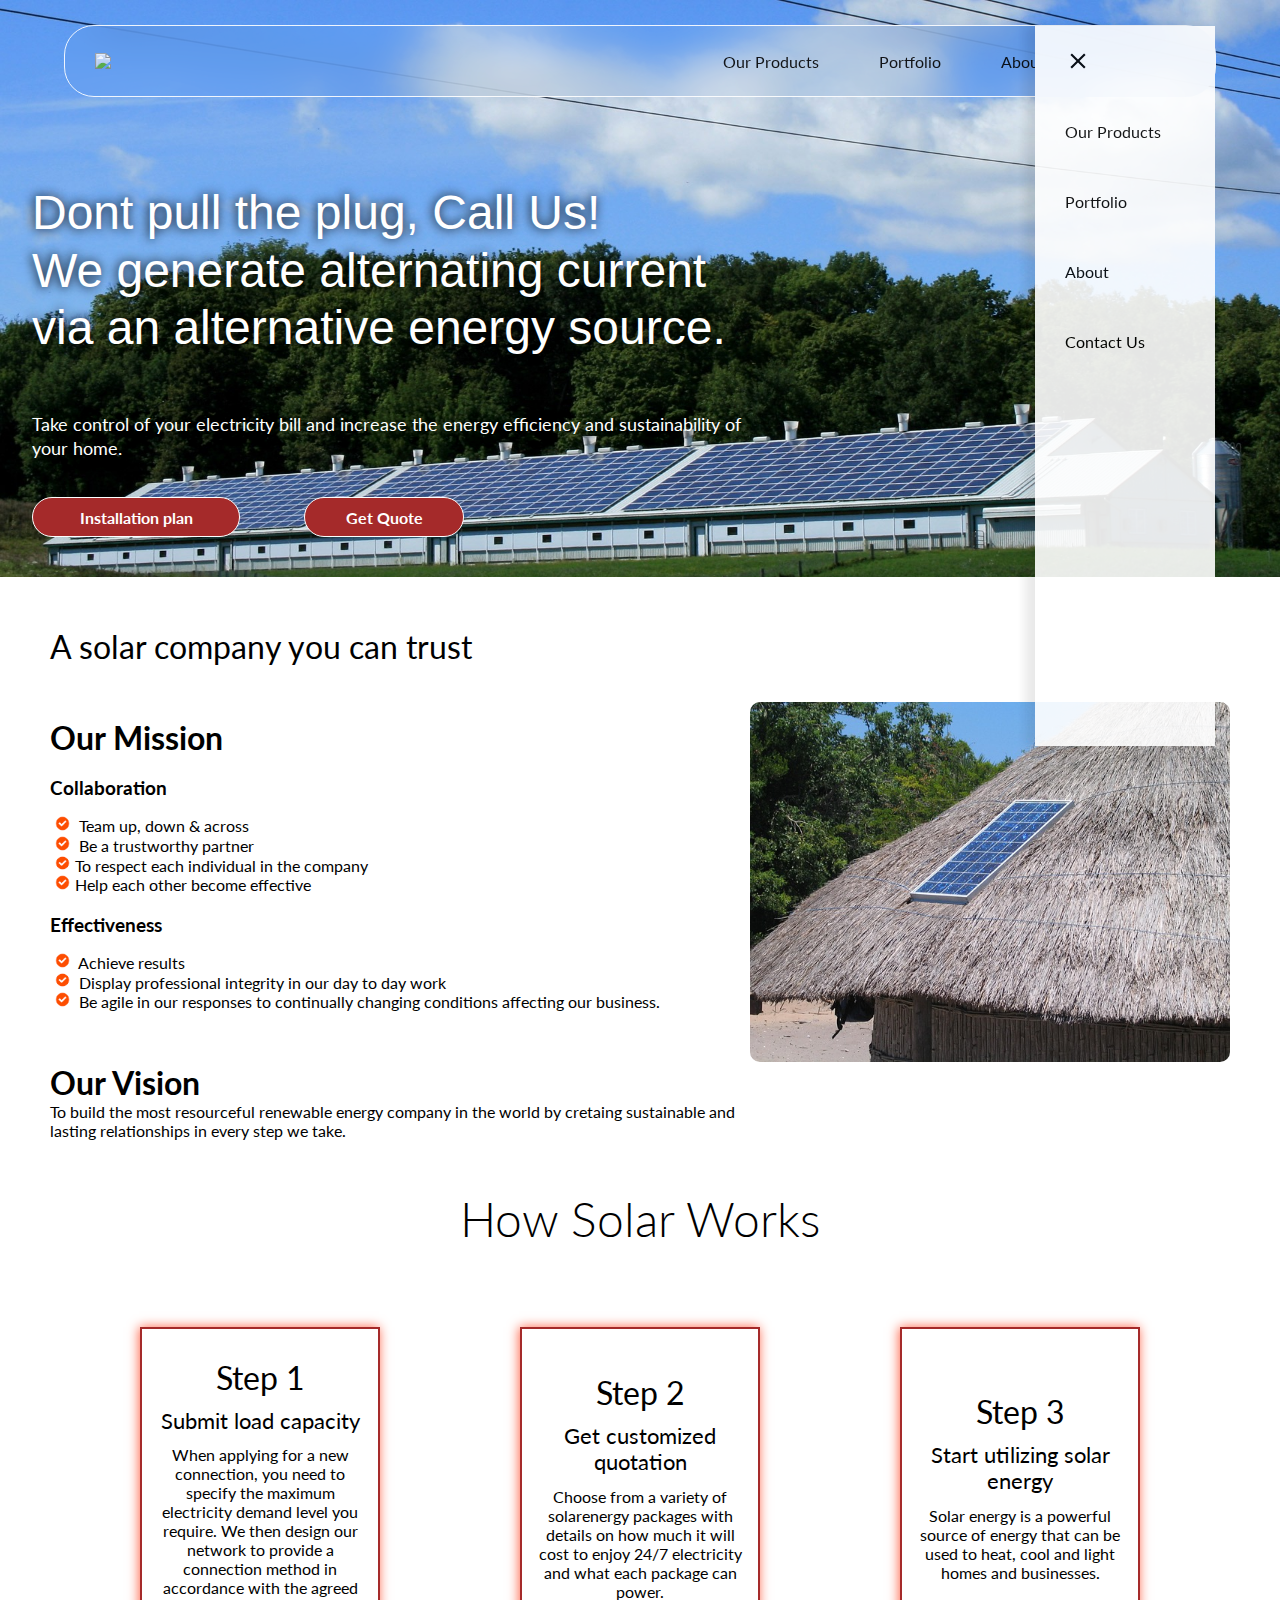
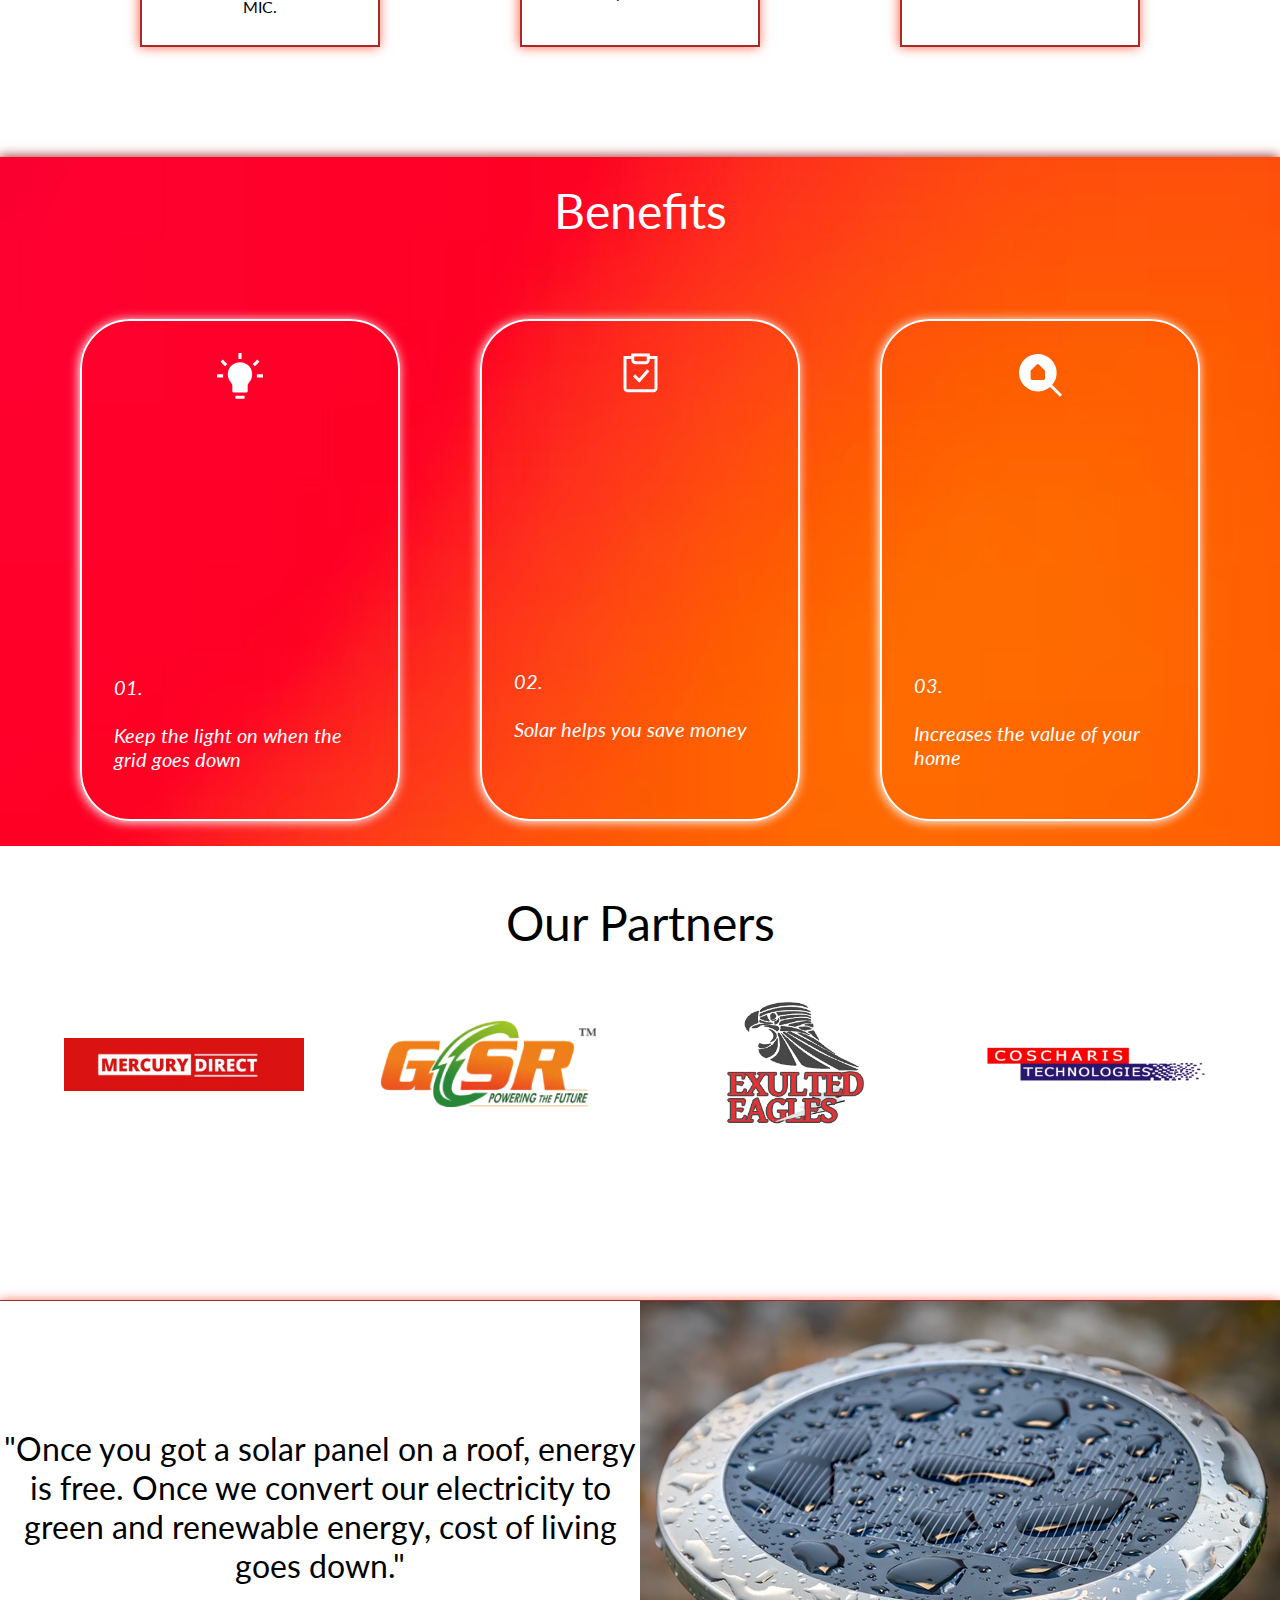
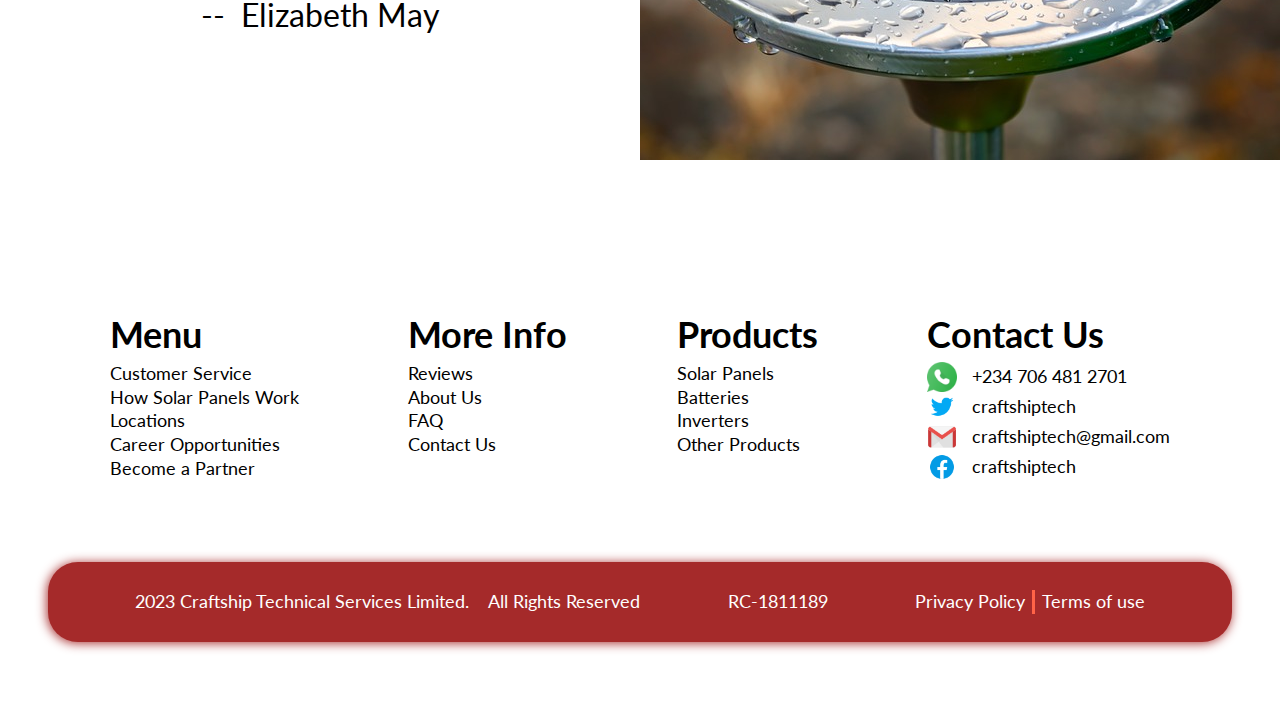
==== commit afa40ee6: "changing page linking" ====
--- a/index.html
+++ b/index.html
@@ -14,7 +14,7 @@
         <nav>
             <ul class="sidebar">
                 <li onclick="hideSidebar()"><a href="#"><svg xmlns="http://www.w3.org/2000/svg" height="26" viewBox="0 -960 960 960" width="26"><path d="m256-200-56-56 224-224-224-224 56-56 224 224 224-224 56 56-224 224 224 224-56 56-224-224-224 224Z"/></svg></a></li>
-                <li><a href="products.html">Our Products</a></li>
+                <li><a href="">Our Products</a></li>
                 <li><a href="portfolio.html">Portfolio</a></li>
                 <li><a href="about.html">About</a></li>
                 <li><a href="contact.html">Contact Us</a></li>
@@ -22,7 +22,7 @@
             </ul>
             <ul>
                 <li><a href="index.html"><img src="image/IMG_20231031_135004.jpg" ></a></li>
-                <li class="hideOnMobile"><a href="products.html">Our Products</a></li>
+                <li class="hideOnMobile"><a href="">Our Products</a></li>
                 <li class="hideOnMobile"><a href="portfolio.html">Portfolio</a></li>
                 <li class="hideOnMobile"><a href="about.html">About</a></li>
                 <li class="hideOnMobile"><a href="contact.html">Contact Us</a></li>
--- a/css/style.css
+++ b/css/style.css
@@ -2,7 +2,7 @@
     margin: 0;
     padding: 0;
     box-sizing: border-box;
-    font-family: 'Lato', sans-serif;
+    font-family: "Lato", serif;
     list-style: none;
 }
 body{
@@ -118,7 +118,6 @@
 }
 #btn{
     background-color: brown;
-    /* opacity: 0.7; */
     border: 1px solid white;
     border-radius: 20px;
     padding: 10px;
@@ -172,15 +171,22 @@
     font-size: 4rem;
     text-decoration: double black;
     font-style: oblique;
+    margin-bottom: 1.25rem;
 
 }
 #vision-statement{
     font-size: 4rem;
     font-style: oblique;
+    margin-bottom: 1.25rem;
 }
 #vision, #mission{
     font-size: 1rem;
     
+}
+
+#mission h3{
+    margin-top: 1.25rem;
+    margin-bottom: 1rem;
 }
 #solar-activation{
     background-color: white;
@@ -212,7 +218,6 @@
     border: 2px solid brown;
     padding-left: 15px;
     padding-right: 15px;
-    /* border-radius: 55px; */
     box-shadow: -1px 0px 11px tomato; 
     width: 15rem;
     height: 20rem;
@@ -313,7 +318,6 @@
     border-radius: 30px;
     margin-right: 3rem;
     margin-left: 3rem;
-    /* padding-top: 5rem; */
     box-shadow: -1px 1px 11px brown;
 }
 #terms-conditions{
@@ -554,3 +558,129 @@
         font-size: 1rem;
     }
 }
+
+/* tablet screen size */
+
+@media (max-width: 840px){
+    #footer-2{
+        font-size: 0.8rem;
+        margin-right: 0rem;
+        margin-left: 0rem;
+        border-radius: 3px;
+        display: flex;
+        flex-direction: column;
+        align-items: center;
+        justify-content: center;
+        height: auto;
+    }
+    #footer{
+        display: flex;
+        flex-direction: column-reverse;
+        text-align: left;
+        padding-left: 3rem;
+    
+    }
+    #column-1{
+        margin-bottom: 2rem;
+    }
+    #partnership-1{
+        display: flex;
+        flex-direction: column;
+        align-items: center;
+        justify-content: center;
+    }
+    #partners{
+        padding-bottom: 3rem;
+    }
+    #steps{
+        display: flex;
+        flex-direction: column;
+        align-items: center;
+        justify-content: center;
+    }
+    #solar-step{
+        margin-bottom: 3rem;
+        font-size: 0.8rem;
+    }
+    #quote{
+        display: flex;
+        flex-direction: column;
+        justify-content: center;
+        align-items: center;
+    }
+    #quote-text{
+        font-size: 1rem;
+        line-height: 2.4em;
+        margin-bottom: 2rem;
+    }
+    #company-info{
+        display: flex;
+        flex-direction: column;
+        justify-content: center;
+        align-items: center;
+    }
+    #block-1{
+        margin-bottom: 2rem;
+    }
+
+    #image-section img{
+        width: 16rem;
+       height: 17rem;
+    }
+    #block-2 img{
+        width: 16rem;
+       height: 17rem;
+    }
+    #benefit-list{
+        display: flex;
+        flex-direction: column;
+        justify-content: center;
+        align-items: center;
+    }
+    #benefit{
+        padding-left: 1rem;
+        padding-right: 2rem;
+        width: 16rem;
+        font-size: 0.96rem;
+        margin-bottom: 2rem;
+        height: 24rem;
+    }
+    .number-1{
+        padding-top: 10rem;
+        margin-top: 0;
+    }
+    #solar-benefits{
+        height: auto;
+    }
+    #landing-page{
+        width: 100%;
+        text-align: center;
+        padding-left: 0;
+    }
+    #motto{
+        font-size: 1.8rem;
+        text-align: center;
+        margin-bottom: 2rem;
+        padding-left: 1rem;
+        padding-right: 1rem;
+        line-height: 2.5rem;
+    }
+    #buttons{
+        display: flex;
+        flex-direction: row;
+        align-items: center;
+        justify-content: space-around;
+        margin-bottom: 40px;
+        
+    }
+    #btn-1, #btn{
+        height: 3rem ;
+        text-align: center;
+        display: flex;
+        align-items: center;
+        justify-content: center;
+    }
+    .sub-topic{
+        font-size: 1rem;
+    }
+}